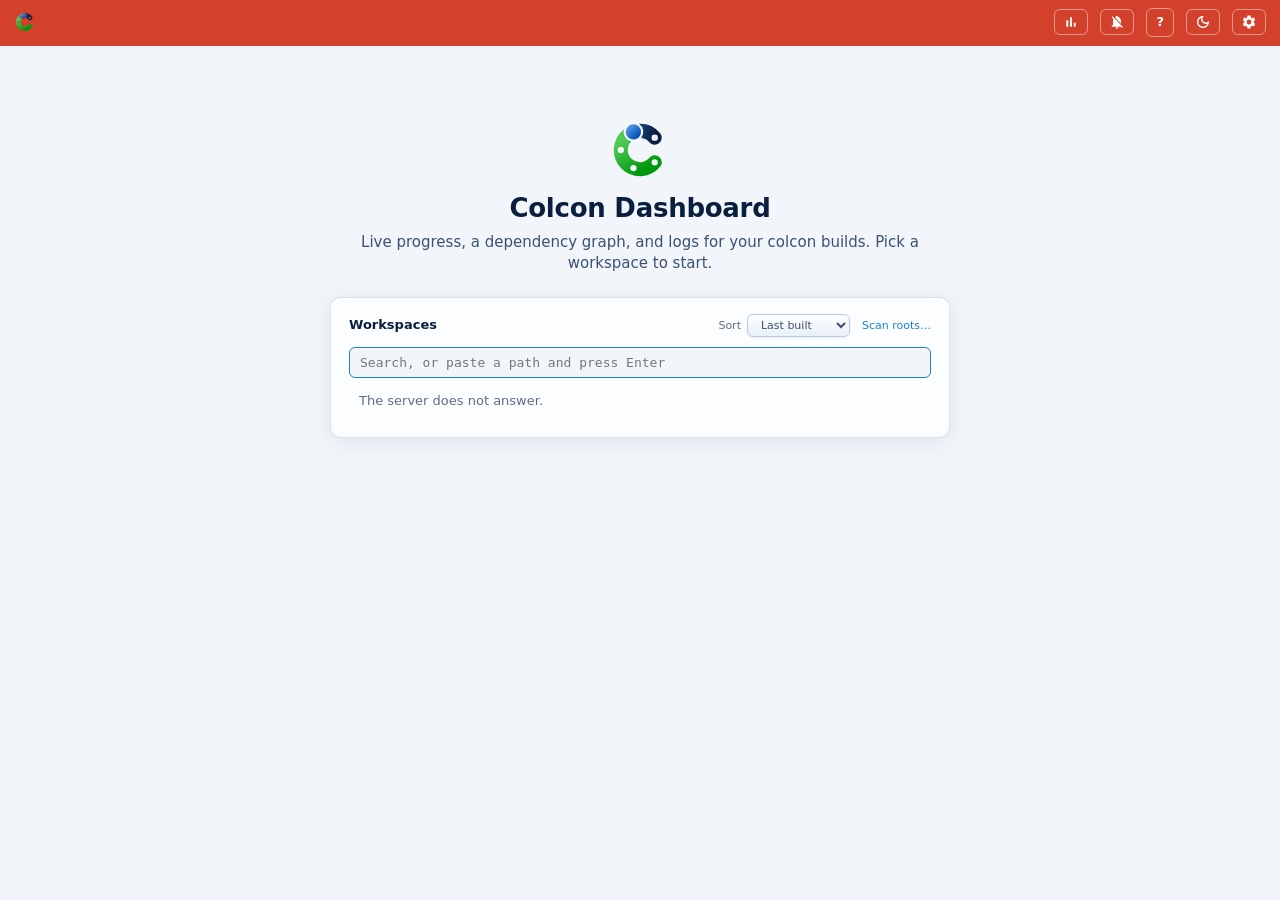
==== colcon_dashboard/static/index.html @ d41a0334 "style(ui): one style each for badges, tags, filters, labels, and icons The controls now follow a few" ====
<!doctype html>
<html lang="en">
<head>
<meta charset="utf-8">
<meta name="viewport" content="width=device-width, initial-scale=1">
<title>Colcon Dashboard</title>
<link rel="icon" href="logo.svg" type="image/svg+xml" media="(prefers-color-scheme: light)">
<link rel="icon" href="logo-dark.svg" type="image/svg+xml" media="(prefers-color-scheme: dark)">
<link rel="stylesheet" href="style.css">
<link rel="manifest" href="manifest.webmanifest">
<!-- the title bar color of an installed app; theme.js keeps it in step with the theme -->
<meta name="theme-color" content="#fbfdff">
<!-- the saved theme before the first paint, so a dark page does not flash light -->
<script>try { if (localStorage.getItem('cmc-theme') === 'dark') document.documentElement.dataset.theme = 'dark'; } catch (e) {}</script>
</head>
<body>

<header id="topbar">
  <div class="brand" title="Colcon Dashboard"><img class="logo light" src="logo.svg" alt="Colcon Dashboard"><img class="logo dark" src="logo-dark.svg" alt="Colcon Dashboard"></div>
  <div class="meta">
    <button type="button" id="ws" class="switcher" title="switch the workspace"><svg class="sw-ic" viewBox="0 0 24 24"><path d="M10 4H4c-1.1 0-1.99.9-1.99 2L2 18c0 1.1.9 2 2 2h16c1.1 0 2-.9 2-2V8c0-1.1-.9-2-2-2h-8l-2-2z"/></svg><span class="sw-txt"><span class="sw-cap">Workspace</span><span class="sw-val">…</span></span><svg class="sw-chev" viewBox="0 0 24 24"><path d="M12 5.83 15.17 9l1.41-1.41L12 3 7.41 7.59 8.83 9 12 5.83zm0 12.34L8.83 15l-1.41 1.41L12 21l4.59-4.59L15.17 15 12 18.17z"/></svg></button>
    <button type="button" id="buildid" class="switcher" title="switch the build"><svg class="sw-ic" viewBox="0 0 24 24"><path d="M13 3a9 9 0 0 0-9 9H1l3.89 3.89.07.14L9 12H6c0-3.87 3.13-7 7-7s7 3.13 7 7-3.13 7-7 7c-1.93 0-3.68-.79-4.94-2.06l-1.42 1.42A8.954 8.954 0 0 0 13 21a9 9 0 0 0 0-18zm-1 5v5l4.28 2.54.72-1.21-3.5-2.08V8H12z"/></svg><span class="sw-txt"><span class="sw-cap">Build</span><span class="sw-val">…</span></span><svg class="sw-chev" viewBox="0 0 24 24"><path d="M12 5.83 15.17 9l1.41-1.41L12 3 7.41 7.59 8.83 9 12 5.83zm0 12.34L8.83 15l-1.41 1.41L12 21l4.59-4.59L15.17 15 12 18.17z"/></svg></button>
    <span id="livebadge" class="badge"><span class="dot">●</span> …</span>
    <span id="workers" title="parallel workers"></span>
    <span id="bargs" class="mono" hidden></span>
  </div>
  <div class="spacer"></div>
  <div class="hbtns">
  <button id="sysBtn" title="system load"><svg viewBox="0 0 24 24"><path d="M5 9.2h3V19H5V9.2zM10.6 5h2.8v14h-2.8V5zm5.6 8H19v6h-2.8v-6z"/></svg></button>
  <div id="sysmeters" hidden>
    <div class="sysm" id="sm-cores" title="per-core CPU use">
      <div class="coregrid"></div>
    </div>
    <div class="sysm" id="sm-cpu">
      <div class="sml"><span class="k">CPU</span><span class="v">–</span></div>
      <div class="smbar"><div class="smfill"></div></div>
    </div>
    <div class="sysm" id="sm-ram">
      <div class="sml"><span class="k">RAM</span><span class="v">–</span></div>
      <div class="smbar"><div class="smfill"></div></div>
    </div>
    <div class="sysm" id="sm-swap">
      <div class="sml"><span class="k">Swap</span><span class="v">–</span></div>
      <div class="smbar"><div class="smfill"></div></div>
    </div>
  </div>
  <button id="bellBtn" title="build notifications"></button>
  <button id="helpBtn" title="keyboard shortcuts and mouse gestures (?)">?</button>
  <button id="themeBtn" title="theme: light / dark">◐</button>
  <button id="settingsBtn" title="settings"><svg viewBox="0 0 24 24"><path d="M19.14 12.94c.04-.3.06-.61.06-.94 0-.32-.02-.64-.07-.94l2.03-1.58a.49.49 0 0 0 .12-.61l-1.92-3.32a.49.49 0 0 0-.59-.22l-2.39.96c-.5-.38-1.03-.7-1.62-.94l-.36-2.54a.48.48 0 0 0-.48-.41h-3.84c-.24 0-.43.17-.47.41l-.36 2.54c-.59.24-1.13.57-1.62.94l-2.39-.96a.49.49 0 0 0-.59.22L2.74 8.87c-.12.21-.08.47.12.61l2.03 1.58c-.05.3-.09.63-.09.94s.02.64.07.94l-2.03 1.58a.49.49 0 0 0-.12.61l1.92 3.32c.12.22.37.29.59.22l2.39-.96c.5.38 1.03.7 1.62.94l.36 2.54c.05.24.24.41.48.41h3.84c.24 0 .44-.17.47-.41l.36-2.54c.59-.24 1.13-.56 1.62-.94l2.39.96c.22.08.47 0 .59-.22l1.92-3.32c.12-.22.07-.47-.12-.61l-2.01-1.58zM12 15.6c-1.98 0-3.6-1.62-3.6-3.6s1.62-3.6 3.6-3.6 3.6 1.62 3.6 3.6-1.62 3.6-3.6 3.6z"/></svg></button>
  </div>
</header>

<section id="stats">
  <div id="meter">
    <div class="seg done"></div>
    <div class="seg failed"></div>
    <div class="seg aborted"></div>
    <div class="seg building"></div>
  </div>
  <div id="tiles">
    <div class="tile hero">
      <div class="label"><span class="dot c-done"></span>Done</div>
      <div class="value"><span id="t-done">–</span><small id="t-total"> / –</small></div>
    </div>
    <div class="tile">
      <div class="label"><span class="dot c-building"></span>Building</div>
      <div class="value" id="t-building">–</div>
    </div>
    <div class="tile">
      <div class="label"><span class="dot c-ready"></span>Ready</div>
      <div class="value" id="t-ready">–</div>
    </div>
    <div class="tile">
      <div class="label"><span class="dot c-waiting"></span>Waiting</div>
      <div class="value" id="t-waiting">–</div>
    </div>
    <div class="tile">
      <div class="label"><span class="dot c-failed"></span>Failed</div>
      <div class="value" id="t-failed">–</div>
    </div>
    <div class="tile">
      <div class="label"><span class="dot c-aborted"></span>Aborted</div>
      <div class="value" id="t-aborted">–</div>
    </div>
    <div class="tile">
      <div class="label"><span class="dot c-skipped"></span>Skipped</div>
      <div class="value" id="t-skipped">–</div>
    </div>
    <div class="tile">
      <div class="label"><span class="dot c-none"></span>Elapsed</div>
      <div class="value" id="t-elapsed">–</div>
    </div>
    <div class="tile">
      <div class="label"><span class="dot c-none"></span>Rate</div>
      <div class="value" id="t-rate">–<small> pkg/min</small></div>
    </div>
    <div class="tile">
      <div class="label"><span class="dot c-none"></span>ETA</div>
      <div class="value" id="t-eta" title="estimated time left, from the previous build’s package durations">–</div>
    </div>
  </div>
  <div id="tsum" hidden></div>
</section>

<nav id="viewbar">
  <button class="vtab on" data-view="graph">Dependency graph</button>
  <button class="vtab" data-view="gantt">Timeline</button>
  <button class="vtab" data-view="split">Side by side</button>
  <span class="vsep"></span>
  <span id="stateChips" title="highlight packages by state, in every view">
    <button data-filter="failed"><span class="dot c-failed"></span>Failed</button>
    <button data-filter="building"><span class="dot c-building"></span>Building</button>
    <button data-filter="waiting"><span class="dot c-waiting"></span>Waiting</button>
    <button data-filter="done"><span class="dot c-done"></span>Done</button>
  </span>
  <span class="searchwrap">
    <input id="gsearch" type="text" placeholder="Find package" spellcheck="false"
           title="highlight matching packages; Enter jumps through them">
    <button id="gsclear" class="sclear" hidden title="clear the search" aria-label="clear the search"><span class="ic" data-icon="close"></span></button>
  </span>
  <span id="gscount"></span>
  <span class="prefixwrap">
    <button id="prefixBtn" class="linkbtn" title="hide a package name prefix in the labels"></button>
    <div id="prefixPop" hidden></div>
  </span>
</nav>

<main id="viz">
  <div id="vizEmpty" hidden role="status">
    <b>No build yet</b>
    <p class="why"></p>
    <p>Run <code>colcon build</code> in this workspace. The dashboard shows it as soon as colcon writes its first log.</p>
  </div>
  <section id="graphpane" class="vpane">
    <div class="panehead">
      <span class="ptitle">Dependency graph</span>
      <button id="fitBtn" title="frame the whole graph"><span class="ic" data-icon="fit"></span>Fit</button>
      <button id="followBuildBtn" title="keep the camera on the packages that build now; pan or zoom to release"><span class="ic" data-icon="follow"></span>Follow</button>
      <label id="layoutSel" title="graph layout">Layout <select id="layoutSelect">
        <option value="layered">Layered</option>
        <option value="force">Force</option>
        <option value="3d">3D</option>
      </select></label>
      <span id="scopeCtl" title="which packages the graph shows">Show
        <span class="seg">
          <button id="scopeBuild" class="on">This build</button>
          <button id="scopeAll">Whole workspace</button>
        </span>
      </span>
    </div>
    <div id="graphwrap"><canvas id="graph"></canvas><canvas id="graph3d"></canvas></div>
  </section>
  <div id="vsplit" hidden title="drag to resize"></div>
  <section id="ganttpane" class="vpane" hidden>
    <div class="panehead">
      <span class="ptitle">Timeline</span>
      <label id="gsortSel" title="timeline row order">Order <select id="gsortSelect">
        <option value="start">Start time</option>
        <option value="duration">Duration</option>
        <option value="end">End time</option>
        <option value="status">Status</option>
      </select></label>
      <button id="gfollowBtn" class="on" title="auto-scroll to the newest packages as they start"><span class="ic" data-icon="follow"></span>Follow</button>
    </div>
    <div id="ganttwrap"><svg id="gaxis"></svg><svg id="gantt"></svg></div>
  </section>
  <div id="tooltip" hidden></div>
  <div id="forceCtl" hidden title="how far the simulation spreads the nodes">
    <label for="spreadSlider">Spread</label>
    <input id="spreadSlider" type="range" min="0.4" max="2.5" step="0.05" value="1">
  </div>
</main>

<div id="dockbar" title="drag to resize"></div>
<section id="dock">
  <div id="logtabs" role="tablist" aria-label="log panes">
    <button id="closeAll" hidden title="close every tab except the build log"><span class="ic" data-icon="close"></span>Close all</button>
  </div>
  <div id="panes">
    <div class="placeholder">Click a package in the graph or timeline to open its build log - each package gets its own pane.</div>
  </div>
</section>

<div id="toasts" role="status" aria-live="polite"></div>

<div id="bpick" hidden>
  <div class="cbox wsbox">
    <div class="wshead">Builds</div>
    <div id="blist"></div>
    <div class="wsadd">
      <span class="grow"></span>
      <button id="bprune" class="danger">Keep the last 3 of each kind, delete the rest</button>
    </div>
  </div>
</div>

<div id="wspick" hidden>
  <div class="wshero">
    <img class="logo light" src="logo.svg" alt=""><img class="logo dark" src="logo-dark.svg" alt="">
    <h1>Colcon Dashboard</h1>
    <p>Live progress, a dependency graph, and logs for your colcon builds. Pick a workspace to start.</p>
  </div>
  <div class="cbox wsbox">
    <div class="wshead">Workspaces
      <span class="wshead-r">
        <label class="wssort">Sort <select id="wssort">
          <option value="built">Last built</option>
          <option value="builds">Build count</option>
          <option value="logs">Log size</option>
        </select></label>
        <button id="rootsbtn" class="linkbtn" title="the directories that the scan searches">Scan roots…</button>
      </span>
    </div>
    <input id="wsinput" type="text" placeholder="Search, or paste a path and press Enter" spellcheck="false" autocomplete="off">
    <div id="wslist"></div>
    <div id="wsroots" hidden>
      <div class="wssec"><span>Scan roots</span></div>
      <div id="wsrootbox"></div>
    </div>
  </div>
</div>

<div id="help" hidden>
  <div class="cbox wsbox helpbox">
    <div class="wshead">Keyboard &amp; mouse</div>
    <table><tbody></tbody></table>
  </div>
</div>

<div id="settings" hidden>
  <div class="wsbox setbox" role="region" aria-label="Settings">
    <div class="wshead">Settings <button class="sclose" title="close (Esc)" aria-label="close"><span class="ic" data-icon="close"></span></button></div>
    <section>
      <h3>This browser</h3>
      <div class="srow"><span class="sk">Theme</span>
        <span class="seg" id="setTheme"><button data-v="light">Light</button><button data-v="dark">Dark</button></span></div>
      <div class="srow"><span class="sk">Notifications</span>
        <span class="seg" id="setNotify"><button data-v="off">Off</button><button data-v="on">On</button><button data-v="sound">On + chime</button></span>
        <button id="setNotifyTest" title="send a notification now">Test</button></div>
      <div class="snote" id="setNotifyNote" hidden></div>
      <div class="srow"><span class="sk">Log panes</span>
        <label><input type="checkbox" id="setTs"> Timestamps</label>
        <label><input type="checkbox" id="setWrap"> Wrap long lines</label></div>
      <div class="srow"><span class="sk">Page layout</span>
        <button id="setReset" title="forget the view, the split, the dock height, and the graph layout">Reset to the defaults</button></div>
    </section>
    <section>
      <h3>Scan roots</h3>
      <div class="snote sintro">The workspace picker searches your home directory and these directories for colcon workspaces.</div>
      <div id="setRoots"></div>
    </section>
    <section>
      <h3>Server <span class="sver"></span></h3>
      <dl id="setServer"></dl>
      <div class="snote">To change these, edit the configuration file, then restart the server.</div>
      <div class="srow"><label><input type="checkbox" id="setLogin"> Start the server when you log in</label></div>
      <div class="srow"><label><input type="checkbox" id="setTray"> Show the tray icon</label></div>
      <div class="snote" id="setServerNote" hidden></div>
      <div class="srow"><button id="restartBtn" title="restart the dashboard server">Restart the server</button>
        <button id="stopBtn" class="danger" title="stop the dashboard server">Stop the server…</button></div>
    </section>
  </div>
</div>

<div id="confirm" hidden>
  <div class="cbox">
    <div class="ctext"></div>
    <div class="cbtns">
      <button class="ok danger">Stop the server</button>
      <button class="cancel">Cancel</button>
    </div>
  </div>
</div>

<script type="module" src="app.js"></script>
</body>
</html>
---- colcon_dashboard/static/style.css ----
/* Colcon Mission Control */

/* The palette comes from the logo, after Windows 7: the green of its
   progress bar, the blue of the Harmony wallpaper, the deep navy at the
   dark edge of that wallpaper, and the red of its close button. */
:root {
  color-scheme: light;
  --page: #f2f6fb;
  --surface: #fbfdff;
  --ink: #0a1f3d;
  --ink2: #3b5170;
  --muted: #5d6f88;  /* 4.7:1 on --page, WCAG AA for small text */
  --grid: #dbe5f0;
  --baseline: #b3c4d8;
  --border: rgba(10, 31, 61, 0.12);
  --accent: #1e7fd9;
  --good: #06b025;
  --warning: #f0a30a;
  --serious: #e8741f;
  --critical: #d3402b;
  --critical-deep: #a5200f;
  /* controls run from a lighter top to a deeper bottom, like the logo */
  --ctl-top: #ffffff;
  --ctl-bot: #e8eff8;
  --ctl-border: #bccbdd;
  --ctl-hl: rgba(255, 255, 255, 0.95);
  --ctl-shadow: rgba(10, 31, 61, 0.08);
  --shine: rgba(255, 255, 255, 0.4);
  --mono: ui-monospace, SFMono-Regular, Menlo, Consolas, "DejaVu Sans Mono", monospace;
  --sans: system-ui, -apple-system, "Segoe UI", sans-serif;
  --dock-h: 260px;
  /* the shared scale: every size, corner, and shadow comes from here */
  --fs-2xs: 10px;   /* tiny captions and axis ticks */
  --fs-xs: 11px;    /* section labels, tags, secondary text */
  --fs-s: 12px;     /* controls, lists, logs */
  --fs-m: 13px;     /* body text */
  --fs-l: 15px;     /* emphasis */
  --fs-xl: 20px;    /* the summary line */
  --fs-2xl: 26px;   /* the start page title */
  --r-xs: 2px;      /* thin bars */
  --r-s: 4px;       /* small chips, kbd, code */
  --r-m: 6px;       /* controls and rows */
  --r-l: 10px;      /* cards, dropdowns, dialogs */
  --r-pill: 999px;
  --shadow-ctl: inset 0 1px 0 var(--ctl-hl), 0 1px 2px var(--ctl-shadow);
  --shadow-pop: 0 12px 32px rgba(10, 31, 61, 0.18), 0 2px 6px rgba(10, 31, 61, 0.08);
  --shadow-panel: -10px 0 30px rgba(10, 31, 61, 0.14);
  --shadow-modal: 0 20px 50px rgba(10, 31, 61, 0.28);
  --shadow-card: 0 4px 24px rgba(10, 31, 61, 0.08);
}
:root[data-theme="dark"] {
  color-scheme: dark;
  --page: #06101e;
  --surface: #0c1a2d;
  --ink: #e8f1fb;
  --ink2: #b0c2d8;
  --muted: #7489a4;
  --grid: #1a2b42;
  --baseline: #2c4160;
  --border: rgba(214, 232, 252, 0.12);
  --accent: #3a95ea;
  --good: #2bd14a;
  --warning: #f5b335;
  --serious: #f08a3c;
  --critical: #ef5a45;
  --critical-deep: #b8301e;
  --ctl-top: #17283f;
  --ctl-bot: #0f1d31;
  --ctl-border: #2a3f5c;
  --ctl-hl: rgba(255, 255, 255, 0.07);
  --ctl-shadow: rgba(0, 0, 0, 0.3);
  --shine: rgba(255, 255, 255, 0.22);
  --shadow-pop: 0 12px 32px rgba(0, 0, 0, 0.5), 0 2px 6px rgba(0, 0, 0, 0.3);
  --shadow-panel: -10px 0 30px rgba(0, 0, 0, 0.45);
  --shadow-modal: 0 20px 50px rgba(0, 0, 0, 0.6);
  --shadow-card: 0 4px 24px rgba(0, 0, 0, 0.3);
}

* { box-sizing: border-box; }
/* icons (util.js icon): they take the text color and sit beside the label */
svg.ic { width: 14px; height: 14px; fill: currentColor; flex: none; vertical-align: -2px; }
button:has(> svg.ic) { display: inline-flex; align-items: center; justify-content: center; gap: 5px; }
button[hidden] { display: none !important; }  /* the rule above must not show a hidden button */
.tlabel svg.ic, .pname svg.ic { width: 12px; height: 12px; margin-right: 4px; vertical-align: -1px; }
html, body { height: 100%; }
body {
  margin: 0;
  font: var(--fs-m)/1.45 var(--sans);
  color: var(--ink);
  background: var(--page);
  display: flex;
  flex-direction: column;
  overflow: hidden;
}
button, select {
  font: inherit;
  color: var(--ink2);
  background: linear-gradient(var(--ctl-top), var(--ctl-bot));
  border: 1px solid var(--ctl-border);
  border-radius: var(--r-m);
  padding: 3px 9px;
  cursor: pointer;
  box-shadow: var(--shadow-ctl);
  transition: border-color 0.15s, box-shadow 0.15s, color 0.15s;
}
button:hover, select:hover {
  color: var(--ink);
  border-color: color-mix(in srgb, var(--accent) 55%, var(--ctl-border));
}
/* the visual states use :where() (no specificity), so that a button with
   its own class (a link-style button, a tab) keeps its own look */
:where(button:hover, select:hover) {
  box-shadow: inset 0 1px 0 var(--ctl-hl), 0 0 0 3px color-mix(in srgb, var(--accent) 14%, transparent);
}
:where(button:active) {
  background: linear-gradient(var(--ctl-bot), var(--ctl-top));
  box-shadow: inset 0 1px 2px var(--ctl-shadow);
}
button:focus-visible, select:focus-visible {
  outline: 2px solid color-mix(in srgb, var(--accent) 70%, transparent);
  outline-offset: 1px;
}
button:disabled, button:disabled:hover { color: var(--muted); border-color: var(--ctl-border); cursor: default; }
:where(button:disabled) { opacity: 0.55; }
:where(button:disabled:hover, button:disabled:active) {
  background: linear-gradient(var(--ctl-top), var(--ctl-bot));
  box-shadow: var(--shadow-ctl);
}
button.on {
  color: var(--accent);
  border-color: var(--accent);
  background: linear-gradient(color-mix(in srgb, var(--accent) 6%, var(--ctl-top)),
                              color-mix(in srgb, var(--accent) 16%, var(--ctl-bot)));
}
.mono { font-family: var(--mono); }

/* ---- header ---- */
#topbar {
  display: flex;
  align-items: center;
  gap: 14px;
  padding: 8px 14px;
  background: var(--surface);
  border-bottom: 1px solid var(--grid);
  flex: none;
  flex-wrap: wrap;   /* a squeezed window wraps rather than crushing the chips */
  row-gap: 6px;
}
#topbar .brand { font-size: var(--fs-l); white-space: nowrap; display: flex; align-items: center; gap: 7px; }
#topbar .brand .logo { width: 22px; height: 22px; }
/* each logo comes as a light and a dark image; the theme shows one */
img.logo { display: inline-block; vertical-align: middle; }
img.logo.dark { display: none; }
:root[data-theme="dark"] img.logo.light { display: none; }
:root[data-theme="dark"] img.logo.dark { display: inline-block; }
#topbar .meta {
  display: flex;
  align-items: center;
  gap: 12px;
  min-width: 0;
  color: var(--ink2);
  font-size: var(--fs-s);
  flex-wrap: wrap;
  row-gap: 4px;
}
#topbar .meta .mono { overflow: hidden; text-overflow: ellipsis; white-space: nowrap; }
#ws { max-width: 30vw; }
@media (max-width: 900px) {
  #topbar { gap: 10px; }
  #topbar .brand { display: none; }  /* the chips need the room more */
  #ws { max-width: 58vw; }
  /* dissolve the meta box: the chips and the badge pack one shared
     wrap flow instead of each block hoarding its own row */
  #topbar .meta { display: contents; }
  /* the buttons stay pinned to the top right corner; the reserve
     fits all five of them (sys, bell, help, theme, settings) */
  #topbar { position: relative; padding-right: 230px; }
  #topbar .hbtns { position: absolute; top: 6px; right: 12px; }
}
@media (max-width: 560px) {
  /* a phone: the reserve would leave the switchers no room; the
     buttons take a row of their own on top instead */
  #topbar { padding-right: 12px; }
  #topbar .hbtns { position: static; order: -1; flex-basis: 100%; justify-content: flex-end; }
}
.hbtns { display: flex; align-items: center; gap: 12px; }
/* the status badge: one shape for every state, in the state's color */
.badge {
  font-size: var(--fs-xs);
  font-weight: 650;
  letter-spacing: 0.4px;
  padding: 1px 8px;
  border-radius: var(--r-pill);
  border: 1px solid currentColor;
  background: color-mix(in srgb, currentColor 10%, transparent);
  color: var(--muted);
  white-space: nowrap;
}
.badge.live { color: var(--good); }
.badge.live .dot { animation: blink 1.6s ease-in-out infinite; }
.badge.complete { color: var(--good); }
.badge.failed { color: var(--critical); }
.badge.off { color: #fff; font-size: var(--fs-s); }

/* the server is gone: the whole top panel turns red */
body.offline #topbar {
  background: var(--critical);
  border-bottom-color: var(--critical);
}
body.offline #topbar .brand,
body.offline #topbar .meta,
body.offline #topbar .meta .mono {
  color: #fff;
}
body.offline #topbar button {
  color: #fff;
  background: transparent;
  box-shadow: none;
  border-color: rgba(255, 255, 255, 0.45);
}
body.offline #sysmeters { display: none; }
@keyframes blink { 50% { opacity: 0.25; } }
#topbar .spacer { flex: 1; }
#topbar button > svg {
  width: 16px;
  height: 16px;
  display: block;
  fill: currentColor;
}
#themeBtn, #settingsBtn, #sysBtn, #bellBtn { padding: 4px 8px; }
#helpBtn { padding: 4px 9px; font-weight: 650; }
#bellBtn.on { color: var(--accent); border-color: var(--accent); }
#bellBtn.blocked { color: var(--warning); border-color: var(--warning); }

/* system meters: colcon can eat all the RAM, keep pressure visible */
#sysmeters { display: flex; gap: 14px; align-items: center; }
#sysmeters[hidden] { display: none !important; }
#sysBtn { display: none; }
@media (max-width: 1450px) {
  /* without generous room the meters fold behind a toggle: the inline
     strip is wide enough to wrap the whole header when squeezed */
  #sysBtn { display: inline-block; }
  body.showsys #sysBtn { color: var(--accent); border-color: var(--accent); }
  #sysmeters {
    display: none;
    position: absolute;
    top: 42px;
    right: 12px;
    z-index: 35;
    background: var(--surface);
    border: 1px solid var(--border);
    border-radius: var(--r-l);
    padding: 10px 14px;
    box-shadow: var(--shadow-pop);
  }
  body.showsys #sysmeters { display: flex; }
}
.sysm { width: 96px; }
#sm-cores { width: auto; }
#sm-cores .coregrid {
  display: grid;
  grid-auto-flow: column;
  grid-template-rows: repeat(2, 8px);
  gap: 2px;
}
.coregrid .core {
  width: 8px;
  height: 8px;
  border-radius: var(--r-xs);
  background: var(--grid);
}
.sysm .sml {
  display: flex;
  justify-content: space-between;
  font-size: var(--fs-2xs);
  line-height: 1.5;
  color: var(--ink2);
}
.sysm .sml .v { font-variant-numeric: tabular-nums; }
.sysm .smbar {
  height: 4px;
  border-radius: var(--r-xs);
  background: var(--grid);
  overflow: hidden;
}
.sysm .smfill {
  height: 100%;
  width: 0;
  border-radius: var(--r-xs);
  background: var(--accent);
  transition: width 0.5s ease;
}
.sysm .smfill.warn { background: var(--warning); }
.sysm .smfill.crit { background: var(--critical); }
.sysm.crit .sml { color: var(--critical); font-weight: 650; }

/* ---- stats strip ---- */
#stats {
  flex: none;
  padding: 10px 14px 8px;
  background: var(--surface);
  border-bottom: 1px solid var(--grid);
}
/* the Windows 7 progress bar: a sunken track, glossy fills */
#meter {
  display: flex;
  gap: 2px; /* surface gap between segments */
  height: 10px;
  border-radius: var(--r-s);
  overflow: hidden;
  background: var(--grid);
  box-shadow: inset 0 1px 2px var(--ctl-shadow);
  margin-bottom: 10px;
}
#meter .seg { height: 100%; flex: 0 0 0%; transition: flex-basis 0.6s ease; }
#meter .seg.done { background: linear-gradient(var(--shine), transparent 70%), var(--good); }
#meter .seg.failed { background: linear-gradient(var(--shine), transparent 70%), var(--critical); }
#meter .seg.aborted { background: linear-gradient(var(--shine), transparent 70%), var(--serious); }
#meter .seg.building {
  background:
    linear-gradient(var(--shine), transparent 70%),
    repeating-linear-gradient(
      45deg, var(--accent) 0 6px, color-mix(in srgb, var(--accent) 55%, var(--surface)) 6px 12px);
  background-size: 100% 100%, 200% 100%;
  animation: slide 1.2s linear infinite;
}
@keyframes slide { to { background-position: 0 0, -17px 0; } }
#tiles { display: flex; gap: 26px; flex-wrap: wrap; align-items: flex-end; }
.tile { min-width: 64px; }
.tile .label {
  font-size: var(--fs-xs);
  color: var(--ink2);
  display: flex;
  align-items: center;
  gap: 5px;
  white-space: nowrap;
}
.tile .label .dot { width: 8px; height: 8px; border-radius: 50%; flex: none; }
.tile .value { font-size: var(--fs-xl); font-weight: 600; line-height: 1.2; }
.tile .value small { font-size: var(--fs-s); font-weight: 400; color: var(--muted); }
.tile.hero .value { font-size: var(--fs-2xl); }
#tiles[hidden], #tsum[hidden] { display: none; }
#tsum { display: flex; flex-wrap: wrap; align-items: baseline; gap: 6px 18px; font-size: var(--fs-m); color: var(--ink2); }
#tsum .lead { font-size: var(--fs-xl); font-weight: 600; color: var(--ink); }
#tsum .part { display: inline-flex; align-items: center; gap: 5px; white-space: nowrap; }
#tsum .part .dot { width: 8px; height: 8px; border-radius: 50%; flex: none; }
#tsum b { color: var(--ink); font-weight: 600; }
#tsum button.part { font: inherit; color: inherit; background: none; border: 0; border-radius: var(--r-s); padding: 0; box-shadow: none; cursor: pointer; }
#tsum button.part:hover { text-decoration: underline; }
#tsum button.part:focus-visible { outline-offset: 2px; }
.dot.c-done { background: var(--good); }
.dot.c-building { background: var(--accent); }
.dot.c-ready { background: color-mix(in srgb, var(--accent) 45%, var(--surface)); border: 1px solid var(--accent); }
.dot.c-waiting { background: var(--grid); border: 1px solid var(--baseline); }
.dot.c-failed { background: var(--critical); }
.dot.c-aborted { background: var(--serious); }
.dot.c-skipped { background: var(--baseline); }
.dot.c-none { background: transparent; }
.dot.c-warn { background: var(--warning); }
/* the build's options, shortened; the tooltip has all of them */
#bargs { color: var(--muted); max-width: clamp(80px, 14vw, 260px); min-width: 0; overflow: hidden; text-overflow: ellipsis; white-space: nowrap; font-size: var(--fs-xs); }
#bargs[hidden] { display: none; }
.fitem .ftests { margin: 2px 0 4px; padding-left: 18px; font-size: var(--fs-s); color: var(--ink2); }
.fitem .ftests li { margin: 1px 0; overflow-wrap: anywhere; }
.fitem .fhead .chip.newfail { color: var(--critical); font-weight: 650; }
.fitem .fcmd { font-size: var(--fs-xs); color: var(--ink2); margin: 2px 0 4px; overflow-wrap: anywhere; }
.wsrow .wpath .bargs { display: block; color: var(--muted); font-size: var(--fs-xs); white-space: nowrap; overflow: hidden; text-overflow: ellipsis; max-width: 360px; }

/* ---- view tabs & controls ---- */
#viewbar {
  flex: none;
  display: flex;
  align-items: center;
  gap: 8px;
  padding: 6px 14px;
  border-bottom: 1px solid var(--grid);
  background: var(--page);
  flex-wrap: wrap;
}
#viewbar .vtab {
  border: none;
  background: none;
  box-shadow: none;
  padding: 3px 2px;
  margin-right: 8px;
  color: var(--muted);
  border-bottom: 2px solid transparent;
  border-radius: 0;
}
#viewbar .vtab.on { color: var(--ink); border-bottom-color: var(--accent); }
.prefixwrap { position: relative; margin-left: auto; font-size: var(--fs-xs); }
#prefixBtn { color: var(--muted); font-size: var(--fs-xs); }
#prefixBtn::after { content: " ▾"; }
#prefixBtn:empty { display: none; }
#prefixPop {
  position: absolute; right: 0; top: calc(100% + 6px); z-index: 40;
  width: 300px; padding: 10px 12px; display: flex; flex-direction: column; gap: 6px;
  background: var(--surface); border: 1px solid var(--border); border-radius: var(--r-l);
  box-shadow: var(--shadow-pop); color: var(--ink2); font-size: var(--fs-s);
}
#prefixPop[hidden] { display: none; }
#prefixPop .pphead { font-weight: 600; color: var(--ink); }
#prefixPop label { display: flex; align-items: baseline; gap: 6px; cursor: pointer; }
#prefixPop .ppmuted { color: var(--muted); }
#prefixPop #prefixInput { font: var(--fs-s) var(--mono); padding: 4px 7px; margin-left: 20px; }
#prefixPop .ppsug { display: flex; flex-wrap: wrap; gap: 4px; margin-left: 20px; }
#prefixPop .ppsug button { font: var(--fs-xs) var(--mono); padding: 1px 7px; border-radius: var(--r-pill); }
#prefixPop .ppsug small { color: var(--muted); }
#prefixPop .ppnote { color: var(--muted); font-size: var(--fs-xs); }
#viewbar .vsep { width: 1px; align-self: stretch; margin: 4px 3px; background: var(--border); }
#followBuildBtn.on {
  color: var(--accent);
  border-color: var(--accent);
  background: color-mix(in srgb, var(--accent) 10%, transparent);
}
#scopeCtl { display: inline-flex; align-items: center; gap: 7px; font-size: var(--fs-xs); color: var(--muted); }
:is(#scopeCtl, #settings) .seg { display: inline-flex; }
:is(#scopeCtl, #settings) .seg button { border-radius: 0; margin-left: -1px; }
:is(#scopeCtl, #settings) .seg button:first-child { border-radius: var(--r-m) 0 0 var(--r-m); margin-left: 0; }
:is(#scopeCtl, #settings) .seg button:last-child { border-radius: 0 var(--r-m) var(--r-m) 0; }
:is(#scopeCtl, #settings) .seg button.on {
  color: var(--accent);
  border-color: var(--accent);
  background: color-mix(in srgb, var(--accent) 10%, transparent);
  position: relative;
  z-index: 1;
}

/* ---- viz area ---- */
#viz { flex: 1; position: relative; overflow: hidden; background: var(--page); user-select: none; -webkit-user-select: none; }
/* a workspace without build logs: say so in the middle, not only in a chip */
#vizEmpty {
  position: absolute; inset: 0; z-index: 5;
  display: flex; flex-direction: column; align-items: center; justify-content: center;
  gap: 4px; padding: 24px; text-align: center; color: var(--ink2);
  background: var(--page); user-select: text; -webkit-user-select: text;
}
#vizEmpty[hidden] { display: none; }
#vizEmpty b { font-size: var(--fs-l); color: var(--ink); }
#vizEmpty p { margin: 2px 0; max-width: 520px; }
#vizEmpty .why { color: var(--muted); font-family: var(--mono); font-size: var(--fs-s); }
#vizEmpty code { font-family: var(--mono); background: var(--grid); padding: 0 4px; border-radius: var(--r-s); }
/* each view pane: a small header with its own controls over the view */
.vpane { position: absolute; inset: 0; display: flex; flex-direction: column; }
.vpane[hidden] { display: none; }
.panehead {
  flex: none;
  display: flex;
  align-items: center;
  gap: 6px;
  padding: 4px 10px;
  min-height: 24px;
  font-size: var(--fs-xs);
  color: var(--muted);
  border-bottom: 1px solid var(--grid);
  background: var(--page);
  flex-wrap: wrap;
}
.panehead > * { white-space: nowrap; }
.panehead button, .panehead select { font-size: var(--fs-xs); padding: 1px 7px; }
.panehead .ptitle { display: none; color: var(--ink2); font-weight: 600; margin-right: 6px; }
#viz.split .panehead .ptitle { display: inline; }
#graphwrap, #ganttwrap { position: relative; flex: 1; min-height: 0; }
/* the 2D graph is a canvas (draw.js): its looks live there, not here */
#graph { position: absolute; inset: 0; width: 100%; height: 100%; display: block; cursor: grab; touch-action: none; }
#graph.panning { cursor: grabbing; }
#graphwrap { overflow: hidden; }
#graph3d { position: absolute; inset: 0; width: 100%; height: 100%; display: none; cursor: grab; touch-action: none; }
#graphwrap.mode3d #graph { display: none; }
#graphwrap.mode3d #graph3d { display: block; }
#graph3d.panning { cursor: grabbing; }
#ganttwrap { overflow: auto; cursor: grab; }
#ganttwrap.panning { cursor: grabbing; }
#ganttwrap.panning svg * { pointer-events: none; }  /* no hover flicker mid-drag */
#ganttwrap svg { display: block; }
#gaxis { position: sticky; top: 0; z-index: 1; background: var(--page); }
#gantt .gbar { cursor: pointer; }

/* side-by-side: timeline left, graph right, over a drag bar */
#viz.split { display: flex; }
#viz.split .vpane { position: relative; inset: auto; min-width: 0; }
#viz.split #ganttpane { order: 0; flex: 0 0 var(--split-w, 42%); }
#viz.split #vsplit { order: 1; }
#viz.split #graphpane { order: 2; flex: 1; }
#vsplit { flex: none; width: 6px; cursor: col-resize; background: var(--border); }
#vsplit:hover { background: var(--accent); }
#vsplit[hidden] { display: none; }
/* a narrow window stacks the two panes: side by side, the timeline gets too
   thin to read. The divider drags sideways only, so it hides. */
@media (max-width: 760px) {
  #viz.split { flex-direction: column; }
  /* equal halves: a percentage basis would not resolve in this column */
  #viz.split #ganttpane, #viz.split #graphpane { flex: 1 1 0; min-height: 0; }
  #viz.split #vsplit { display: none; }
}
#gantt .gname { cursor: pointer; }
#gantt .gname:hover { fill: var(--accent); }

/* gantt */
.gname { font: var(--fs-xs) var(--mono); fill: var(--ink2); }
.gname.failed { fill: var(--critical); }
.gtick line { stroke: var(--grid); }
.gtick text { font: var(--fs-2xs) var(--sans); fill: var(--muted); }
.gbar { rx: 3; cursor: pointer; }
.gbar.done { fill: var(--good); }
.gbar.building { fill: var(--accent); animation: pulse-f 1.5s ease-in-out infinite; }
.gbar.failed { fill: url(#gHatch); }
.gh-bg { fill: var(--critical); }
.gh-line { stroke: rgba(255, 255, 255, 0.55); stroke-width: 2.5; }
.gbar.aborted {
  fill: color-mix(in srgb, var(--serious) 35%, var(--surface));
  stroke: var(--serious); stroke-width: 1.2; stroke-dasharray: 3 2;
}
.gnow { stroke: var(--accent); stroke-width: 1; stroke-dasharray: 2 3; }
@keyframes pulse-f { 50% { fill-opacity: 0.55; } }

/* force spread slider */
#forceCtl {
  position: absolute;
  bottom: 14px;
  right: 14px;
  z-index: 20;
  display: flex;
  align-items: center;
  gap: 8px;
  padding: 6px 12px;
  background: var(--surface);
  border: 1px solid var(--border);
  border-radius: var(--r-l);
  font-size: var(--fs-xs);
  color: var(--ink2);
}
#forceCtl input { width: 140px; accent-color: var(--accent); }
#forceCtl[hidden] { display: none; }

/* tooltip */
#tooltip {
  position: absolute;
  top: 12px;
  right: 12px;
  z-index: 30;
  max-width: 380px;
  overflow-wrap: anywhere;
  background: var(--surface);
  color: var(--ink);
  border: 1px solid var(--border);
  border-radius: var(--r-l);
  box-shadow: var(--shadow-pop);
  padding: 8px 10px;
  font-size: var(--fs-s);
  pointer-events: none;
}
#tooltip .tname { font-family: var(--mono); font-weight: 650; margin-bottom: 3px; }
#tooltip .trow { color: var(--ink2); }
#tooltip .trow b { color: var(--ink); font-weight: 600; }
#tooltip .treg { color: var(--critical); font-weight: 650; }

/* ---- log dock ---- */
#dockbar {
  flex: none;
  height: 5px;
  cursor: row-resize;
  background: var(--grid);
}
#dock {
  flex: none;
  height: var(--dock-h);
  display: flex;
  flex-direction: column;
  background: var(--surface);
  min-height: 90px;
}
#logtabs {
  flex: none;
  display: flex;
  gap: 4px;
  padding: 6px 10px 0;
  overflow-x: auto;
  border-bottom: 1px solid var(--grid);
  scrollbar-width: thin;
}
#closeAll {
  order: 1;  /* stays after the tabs, which append before it */
  align-self: center;
  margin-left: 6px;
  border: none;
  background: none;
  box-shadow: none;
  font-size: var(--fs-xs);
  color: var(--muted);
  cursor: pointer;
  white-space: nowrap;
}
#closeAll:hover { color: var(--critical); }
#closeAll[hidden] { display: none; }
.ltab:focus-visible { outline: 2px solid color-mix(in srgb, var(--accent) 70%, transparent); outline-offset: -2px; }
.ltab {
  display: inline-flex;
  align-items: center;
  gap: 6px;
  padding: 4px 8px;
  font: var(--fs-xs) var(--mono);
  color: var(--ink2);
  background: var(--page);
  border: 1px solid var(--grid);
  border-bottom: none;
  border-radius: var(--r-m) var(--r-m) 0 0;
  cursor: pointer;
  white-space: nowrap;
  user-select: none;  /* double-click zooms; it must not select the label */
}
.ltab.on { background: var(--surface); color: var(--ink); border-color: var(--baseline); }
.ltab .dot { width: 7px; height: 7px; border-radius: 50%; }
.ltab .x { display: inline-flex; color: var(--muted); padding: 0 1px; border: 0; background: none; box-shadow: none; font-size: var(--fs-s); }
.ltab .x svg.ic { width: 12px; height: 12px; }
.ltab .x:hover { color: var(--critical); }
#panes { flex: 1; min-height: 0; position: relative; }
#panes .placeholder {
  position: absolute;
  inset: 0;
  display: flex;
  align-items: center;
  justify-content: center;
  color: var(--muted);
}
.pane { position: absolute; inset: 0; display: none; flex-direction: column; }
.pane.on { display: flex; }
.pane .phead {
  flex: none;
  display: flex;
  align-items: center;
  gap: 10px;
  padding: 4px 10px;
  font-size: var(--fs-xs);
  color: var(--ink2);
  border-bottom: 1px solid var(--grid);
  flex-wrap: wrap;
  row-gap: 4px;
}
.pane .phead .pname { font-family: var(--mono); font-weight: 650; color: var(--ink); white-space: nowrap; }
.pane .phead .pname.heading { font-family: var(--sans); }  /* a title, not a package name */
/* tags: a value (a state, a reason, "new", "latest") in a light tint of
   its color. Tags never act as buttons: filters and toggles are buttons. */
.pane .phead .chip,
.fitem .fhead .chip,
.wsrow .tag,
.wsrow .btag {
  padding: 0 7px;
  border-radius: var(--r-pill);
  border: 0;
  background: color-mix(in srgb, currentColor 12%, transparent);
  color: var(--muted);
  font-size: var(--fs-xs);
  white-space: nowrap;
}
.pane .lognote {
  padding: 6px 12px;
  font-size: var(--fs-s);
  color: var(--muted);
  border-bottom: 1px solid var(--grid);
}
.pane .phead .chip.done { color: var(--good); }
.pane .phead .chip.building { color: var(--accent); }
.pane .phead .chip.failed,
.fitem .fhead .chip.failed { color: var(--critical); }
.pane .phead .chip.aborted { color: var(--serious); }
/* a count: a colored dot and a number, like the summary line */
.pane .phead .count { display: inline-flex; align-items: center; gap: 5px; font-size: var(--fs-s); color: var(--ink2); }
.pane .phead .count .dot { width: 8px; height: 8px; border-radius: 50%; }
.pane .phead .grow { flex: 1; }
.pane .phead select, .pane .phead button { padding: 1px 7px; font-size: var(--fs-xs); }
.pane pre {
  flex: 1;
  margin: 0;
  padding: 8px 12px;
  overflow: auto;
  font: var(--fs-s)/1.5 var(--mono);
  color: var(--ink2);
  background: var(--surface);
  white-space: pre;
}
.pane pre.wrap { white-space: pre-wrap; overflow-wrap: anywhere; }
.pane pre .l-err { color: var(--critical); font-weight: 600; }
.pane pre .l-warn { color: color-mix(in srgb, var(--warning) 70%, var(--ink)); }
.pane pre .ts { color: var(--muted); }
.pane pre:not(.showts) .ts { display: none; }
.pane .phead .search {
  font: var(--fs-xs) var(--mono);
  color: var(--ink);
  background: var(--page);
  border: 1px solid var(--border);
  border-radius: var(--r-m);
  padding: 2px 8px;
  width: 150px;
  max-width: 34vw;   /* shrink before the head has to wrap */
}
.pane .phead .search:focus { outline: none; border-color: var(--accent); }
.pane .phead .scount { font-size: var(--fs-xs); color: var(--muted); min-width: 34px; text-align: center; }
.pane .phead .scount:empty { display: none; }  /* no search: no gap before the arrows */
.pane pre .hit { background: color-mix(in srgb, var(--warning) 20%, transparent); }
.pane pre .hit-cur {
  background: color-mix(in srgb, var(--warning) 45%, transparent);
  outline: 1px solid var(--warning);
}

/* failure summary pane */
.fsummary { flex: 1; min-height: 0; overflow: auto; padding: 8px 12px; background: var(--surface); }
.fitem { border: 1px solid var(--grid); border-radius: var(--r-l); margin-bottom: 10px; }
.fitem .fhead {
  display: flex;
  align-items: center;
  gap: 10px;
  padding: 5px 10px;
  font-size: var(--fs-xs);
  color: var(--ink2);
  border-bottom: 1px solid var(--grid);
  flex-wrap: wrap;
}
.fitem .fjump {
  border: none;
  background: none;
  box-shadow: none;
  padding: 0;
  font-weight: 650;
  color: var(--critical);
  cursor: pointer;
}
.fitem .fjump:hover { text-decoration: underline; color: var(--critical); }
.fitem .fmeta { color: var(--muted); }
.fitem .grow { flex: 1; }
.fitem .fopen { padding: 1px 7px; font-size: var(--fs-xs); }
.fitem .askai { padding: 1px 7px; font-size: var(--fs-xs); color: var(--accent); border-color: var(--accent); font-weight: 650; }
.fitem .askai:hover {
  color: #fff;
  border-color: color-mix(in srgb, var(--accent) 70%, #000);
  background: linear-gradient(var(--shine), transparent 55%), var(--accent);
}
.fitem .ftail {
  margin: 0;
  padding: 6px 10px;
  max-height: 220px;
  overflow: auto;
  font: var(--fs-xs)/1.5 var(--mono);
  color: var(--ink2);
  white-space: pre-wrap;
  overflow-wrap: anywhere;
}

/* editor links on file:line log lines */
.pane .elink, .fitem .elink {
  color: inherit;
  text-decoration: underline dotted var(--accent);
  text-underline-offset: 2px;
}
.pane .elink:hover, .fitem .elink:hover {
  color: var(--accent);
  text-decoration-style: solid;
}
.pane .phead .cpath { white-space: nowrap; }

/* build picker: run durations and their deltas */
.wsrow .wdelta { font-size: var(--fs-xs); white-space: nowrap; font-variant-numeric: tabular-nums; }
.wsrow .wdelta.dplus { color: var(--critical); }
.wsrow .wdelta.dminus { color: var(--good); }

/* update notice in the workspace picker */
#updnote {
  display: flex;
  align-items: center;
  gap: 6px;
  margin-bottom: 10px;
  padding: 7px 10px;
  border: 1px solid var(--accent);
  border-left-width: 4px;
  border-radius: var(--r-m);
  font-size: var(--fs-s);
}
#updnote a { color: var(--accent); }
#updnote .dismiss {
  margin-left: auto;
  border: none;
  background: none;
  box-shadow: none;
  color: var(--muted);
  cursor: pointer;
}
#updnote .dismiss:hover { color: var(--critical); }

/* anchored panels (util.js initPanel): the pickers and the help drop down
   under their buttons, the settings slide in at the right. No backdrop:
   the wrapper covers the window but lets every click through, and only
   the box takes clicks. */
#wspick, #bpick, #help, #settings { position: fixed; inset: 0; z-index: 47; pointer-events: none; }
#settings { z-index: 46; }  /* a dropdown opens over the side panel */
#wspick[hidden], #bpick[hidden], #help[hidden], #settings[hidden] { display: none; }
#wspick .wsbox, #bpick .wsbox, #help .wsbox, #settings .wsbox {
  position: absolute;
  pointer-events: auto;
  overflow: auto;
  box-sizing: border-box;
}
#wspick .wsbox { width: min(560px, calc(100vw - 16px)); }
#bpick .wsbox { width: min(640px, calc(100vw - 16px)); }
#wspick .wsbox, #bpick .wsbox, #help .wsbox { animation: drop-in 120ms ease-out; }
@keyframes drop-in { from { opacity: 0; transform: translateY(-4px) scale(0.98); } }
/* the settings: a side panel below the top bar that stays open while you work */
#settings .wsbox.setbox {
  top: 0;
  right: 0;
  bottom: 0;
  width: min(440px, 100vw);
  border-radius: 0;
  border-width: 0 0 0 1px;
  box-shadow: var(--shadow-panel);
  animation: slide-in 160ms ease-out;
}
@keyframes slide-in { from { opacity: 0; transform: translateX(24px); } }
@media (prefers-reduced-motion: reduce) {
  #wspick .wsbox, #bpick .wsbox, #help .wsbox, #settings .wsbox { animation: none; }
}
/* the button of an open panel looks pressed */
#topbar .switcher[aria-expanded="true"], #topbar .hbtns button[aria-expanded="true"] {
  border-color: var(--accent);
  color: var(--accent);
}
#topbar .switcher[aria-expanded="true"] .sw-chev { fill: var(--accent); }
.setbox .sclose { padding: 1px 7px; font-weight: 400; }
.setbox section + section { margin-top: 14px; padding-top: 12px; border-top: 1px solid var(--grid); }
.setbox h3 { margin: 0 0 8px; font-size: var(--fs-xs); font-weight: 650; text-transform: uppercase; letter-spacing: 0.06em; color: var(--muted); }
.setbox h3 .sver { text-transform: none; letter-spacing: 0; font-weight: 400; margin-left: 4px; }
.setbox .srow { display: flex; flex-wrap: wrap; align-items: center; gap: 8px 12px; font-size: var(--fs-m); padding: 4px 0; }
.setbox .sk { width: 110px; flex: none; color: var(--ink2); }
.setbox label { display: inline-flex; align-items: center; gap: 5px; cursor: pointer; }
.setbox .snote { font-size: var(--fs-s); color: var(--muted); margin: 2px 0 6px 122px; }
.setbox section:last-child .snote { margin-left: 0; margin-top: 8px; }
.setbox .snote.sintro { margin: 0 0 8px; }
.setbox .roots .rootnote { margin-top: 6px; }
.setbox .rootlist .wsrow { padding-top: 4px; padding-bottom: 4px; }
.setbox dl { display: grid; grid-template-columns: 130px 1fr; gap: 5px 12px; margin: 0; font-size: var(--fs-s); }
.setbox dt { color: var(--ink2); }
.setbox dd { margin: 0; min-width: 0; overflow-wrap: anywhere; }
.setbox code { font: var(--fs-s) var(--mono); }
.setbox .muted { color: var(--muted); }
.setbox button.copy { padding: 0 5px; font-size: var(--fs-xs); }
.setbox #stopBtn { margin-top: 4px; }
@media (max-width: 520px) {
  .setbox .sk { width: 100%; }
  .setbox .snote { margin-left: 0; }
  .setbox dl { grid-template-columns: 1fr; }
}
#help .wsbox.helpbox { width: min(440px, calc(100vw - 16px)); }  /* outspecify .wsbox */
.helpbox table { width: 100%; border-collapse: collapse; font-size: var(--fs-s); }
.helpbox td { padding: 5px 8px; border-top: 1px solid var(--grid); color: var(--ink2); }
.helpbox td:first-child { white-space: nowrap; color: var(--ink); }
.helpbox .hsep { color: var(--muted); }
.helpbox kbd {
  font: var(--fs-xs) var(--mono);
  background: var(--page);
  border: 1px solid var(--baseline);
  border-bottom-width: 2px;
  border-radius: var(--r-s);
  padding: 1px 5px;
}

/* graph search: matches keep their color, the rest fades */
#gsearch {
  font: var(--fs-xs) var(--mono);
  color: var(--ink);
  background: var(--page);
  border: 1px solid var(--border);
  border-radius: var(--r-m);
  padding: 2px 8px;
  width: 130px;
}
#gsearch:focus { outline: none; border-color: var(--accent); }
#gscount { font-size: var(--fs-xs); color: var(--muted); min-width: 40px; }
/* state chips: filter by state like search filters by name */
#stateChips { display: inline-flex; gap: 4px; }
/* filters are toggle buttons with a state dot; on, they look pressed */
#stateChips button { display: inline-flex; align-items: center; gap: 5px; font-size: var(--fs-xs); padding: 2px 8px; }
#stateChips .dot { width: 7px; height: 7px; border-radius: 50%; flex: none; }

.searchwrap { position: relative; display: inline-flex; align-items: center; }
.searchwrap input { padding-right: 22px; }
.searchwrap .sclear {
  position: absolute;
  right: 3px;
  border: none;
  background: none;
  box-shadow: none;
  padding: 0 4px;
  font-size: var(--fs-2xs);
  color: var(--muted);
  cursor: pointer;
}
.searchwrap .sclear:hover { color: var(--critical); }
#gantt.searching .gbar:not(.smatch) { opacity: 0.18; }
#gantt .gbar.smatch { stroke: var(--accent); stroke-width: 2; }

/* a double-clicked tab flashes its package in the timeline (the graph
   flashes it in draw.js) */
.gbar.flash { animation: pkgflash 0.5s ease-in-out 4; }
@keyframes pkgflash {
  50% { stroke: var(--accent); stroke-width: 3.5; }
}

/* AI failure analysis */
.pane .phead .askai {
  color: var(--accent);
  border-color: var(--accent);
  font-weight: 650;
}
.pane .phead .askai:hover {
  color: #fff;
  border-color: color-mix(in srgb, var(--accent) 70%, #000);
  background: linear-gradient(var(--shine), transparent 55%), var(--accent);
}
.pane .askrow {
  flex: none;
  display: flex;
  gap: 8px;
  padding: 6px 10px;
  border-top: 1px solid var(--grid);
  background: var(--surface);
}
.pane .askrow input {
  flex: 1;
  font: var(--fs-s) var(--mono);
  color: var(--ink);
  background: var(--page);
  border: 1px solid var(--border);
  border-radius: var(--r-m);
  padding: 3px 10px;
}
.pane .askrow input:focus { outline: none; border-color: var(--accent); }
.pane .askrow button { padding: 2px 12px; font-size: var(--fs-s); }

/* terminal palette for ANSI-colored log output (theme-tuned) */
:root {
  --t0: #57534a; --t1: #b3261e; --t2: #1a7f37; --t3: #9a6700;
  --t4: #2a78d6; --t5: #8250df; --t6: #0e7f86; --t7: #6e6a60;
  --t8: #85817a; --t9: #d03b3b; --t10: #0ca30c; --t11: #bf8700;
  --t12: #3987e5; --t13: #a475f9; --t14: #1b9aaa; --t15: #0b0b0b;
}
:root[data-theme="dark"] {
  --t0: #7a7a72; --t1: #f2726f; --t2: #57ce53; --t3: #e2b93d;
  --t4: #6da7ec; --t5: #c792ea; --t6: #56c8d8; --t7: #c3c2b7;
  --t8: #8f8d85; --t9: #ff8a80; --t10: #7ae077; --t11: #ffd25e;
  --t12: #86b6ef; --t13: #d7b3ff; --t14: #7fe3f0; --t15: #ffffff;
}
.af0 { color: var(--t0); } .af1 { color: var(--t1); } .af2 { color: var(--t2); }
.af3 { color: var(--t3); } .af4 { color: var(--t4); } .af5 { color: var(--t5); }
.af6 { color: var(--t6); } .af7 { color: var(--t7); } .af8 { color: var(--t8); }
.af9 { color: var(--t9); } .af10 { color: var(--t10); } .af11 { color: var(--t11); }
.af12 { color: var(--t12); } .af13 { color: var(--t13); } .af14 { color: var(--t14); }
.af15 { color: var(--t15); }
.ab0 { background: var(--t0); } .ab1 { background: var(--t1); }
.ab2 { background: var(--t2); } .ab3 { background: var(--t3); }
.ab4 { background: var(--t4); } .ab5 { background: var(--t5); }
.ab6 { background: var(--t6); } .ab7 { background: var(--t7); }
.ab8 { background: var(--t8); } .ab9 { background: var(--t9); }
.ab10 { background: var(--t10); } .ab11 { background: var(--t11); }
.ab12 { background: var(--t12); } .ab13 { background: var(--t13); }
.ab14 { background: var(--t14); } .ab15 { background: var(--t15); }

/* workspace picker */
#wspick .wshero { display: none; }
/* the start page: no workspace yet, so the picker is the whole page */
body.nows #stats, body.nows #viewbar, body.nows #viz, body.nows #dockbar,
body.nows #dock, body.nows #topbar .meta { display: none; }
body.nows #wspick { position: static; flex: 1; display: flex; flex-direction: column; align-items: center; justify-content: flex-start; padding-top: 8vh; overflow: auto; pointer-events: auto; }
body.nows #wspick .wsbox { position: static; overflow: visible; animation: none; width: min(620px, 92vw); box-shadow: var(--shadow-card); }
body.nows #wspick .wshero { display: block; text-align: center; margin-bottom: 22px; max-width: min(620px, 92vw); }
.wshero .logo { width: 64px; height: 64px; }
.wshero h1 { margin: 8px 0 4px; font-size: var(--fs-2xl); font-weight: 650; letter-spacing: -0.01em; }
.wshero p { margin: 0; color: var(--ink2); font-size: var(--fs-l); }
#wspick .wsbox,
#bpick .wsbox,
#help .wsbox,
#settings .wsbox {
  background: var(--surface);
  border: 1px solid var(--border);
  border-radius: var(--r-l);
  box-shadow: var(--shadow-pop);
  padding: 16px 18px;
  color: var(--ink);
}
#wspick .wshead,
#bpick .wshead,
#help .wshead,
#settings .wshead {
  display: flex;
  align-items: center;
  justify-content: space-between;
  font-weight: 650;
  margin-bottom: 10px;
}
.wshead .wssort {
  display: inline-flex;
  align-items: center;
  gap: 6px;
  font-size: var(--fs-xs);
  font-weight: 400;
  color: var(--muted);
}
#wslist,
#blist { max-height: 50vh; overflow-y: auto; display: flex; flex-direction: column; gap: 4px; }
.wsrow {
  display: flex;
  align-items: baseline;
  gap: 10px;
  padding: 7px 10px;
  border: 1px solid var(--grid);
  border-radius: var(--r-m);
  text-decoration: none;
  color: var(--ink);
}
.wsrow .wpath { flex: 1; }
/* a row's star or delete button sits next to its link, over the row's end */
.wsitem { position: relative; }
.wsitem > .star, .wsitem > .del {
  position: absolute; right: 10px; top: 50%; transform: translateY(-50%);
}
#wslist .wsitem > .wsrow { padding-right: 36px; }
#bpick .wsitem > .wsrow { padding-right: 72px; }  /* room for "delete?" */
.wsitem > .star {
  background: none;
  box-shadow: none;
  border: none;
  padding: 0 2px;
  font-size: var(--fs-l);
  color: var(--baseline);
  cursor: pointer;
}
.wsitem > .star:hover { color: var(--warning); }
.wsitem > .star.on { color: var(--warning); }
.wsrow:hover { border-color: var(--accent); background: var(--page); }
.wsrow.cur { border-color: var(--accent); }
.wsrow .wpath { font-family: var(--mono); font-size: var(--fs-s); overflow-wrap: anywhere; }
.wsrow .wpath .bwhen, .wsrow .wpath .bago { white-space: nowrap; }
.wsrow .wpath .bago { color: var(--muted); margin-left: 6px; font-family: var(--sans); font-size: var(--fs-xs); }
.wsrow .wmeta { font-size: var(--fs-xs); color: var(--muted); white-space: nowrap; }
.wsrow .wmeta .live { color: var(--accent); font-weight: 650; }
.wsempty { color: var(--muted); padding: 10px; }
#wspick .wsadd,
#bpick .wsadd,
.roots .wsadd { display: flex; gap: 8px; margin-top: 12px; }
#wspick #wsinput,
.roots .rootinput {
  flex: 1;
  font: var(--fs-s) var(--mono);
  color: var(--ink);
  background: var(--page);
  border: 1px solid var(--border);
  border-radius: var(--r-m);
  padding: 4px 10px;
}
.wshead .wshead-r { display: inline-flex; align-items: center; gap: 12px; }
.linkbtn {
  background: none;
  box-shadow: none;
  border: none;
  padding: 0;
  font-size: var(--fs-xs);
  font-weight: 400;
  color: var(--accent);
  cursor: pointer;
}
.linkbtn:hover { color: var(--accent); text-decoration: underline; }
.linkbtn:disabled { color: var(--muted); text-decoration: none; cursor: default; }
#wspick #wsinput { display: block; width: 100%; box-sizing: border-box; padding: 7px 10px; font-size: var(--fs-m); margin-bottom: 4px; }
#wspick #wsinput:focus { outline: none; border-color: var(--accent); }
#wslist { max-height: 60vh; gap: 2px; overflow-x: hidden; }
/* section headers: Starred, Recent, Found on disk */
.wssec {
  display: flex;
  align-items: baseline;
  justify-content: space-between;
  padding: 12px 10px 4px;
  font-size: var(--fs-xs);
  font-weight: 650;
  letter-spacing: 0.06em;
  text-transform: uppercase;
  color: var(--muted);
}
.wssec .linkbtn { text-transform: none; letter-spacing: 0; }
/* one line per workspace: dot, name, dimmed parent, time, star */
#wslist .wsrow, #wslist .wsgroup {
  display: flex;
  align-items: center;
  gap: 8px;
  padding: 6px 10px;
  border: 1px solid transparent;
  border-radius: var(--r-m);
  min-width: 0;
}
#wslist .wsrow:hover, #wslist .wsgroup:hover,
#wslist .kbd { background: var(--page); border-color: var(--grid); }
#wslist .kbd { border-color: var(--accent); }
#wslist .wsrow.cur { border-color: var(--accent); }
#wslist .sub { margin-left: 22px; }
#wslist .wname {
  flex: 0 1 auto;
  min-width: 0;
  overflow: hidden;
  text-overflow: ellipsis;
  font: 650 12.5px var(--mono);
  white-space: nowrap;
}
#wslist .wmeta { flex: none; font-size: var(--fs-xs); color: var(--muted); white-space: nowrap; }
#wslist .wdir {
  flex: 1;
  min-width: 0;
  overflow: hidden;
  white-space: nowrap;
  text-overflow: ellipsis;
  direction: rtl;
  text-align: left;
  font: var(--fs-s) var(--mono);
  color: var(--muted);
}
#wslist .wsrow.sub .wdir { direction: ltr; }
#wslist .wdot {
  flex: none;
  width: 8px;
  height: 8px;
  border-radius: 50%;
  background: var(--baseline);
}
#wslist .wdot.passed { background: var(--good); }
#wslist .wdot.failed { background: var(--critical); }
#wslist .wdot.aborted { background: var(--serious); }
#wslist .wdot.missing { background: none; border: 1px dashed var(--baseline); box-sizing: border-box; }
#wslist .wdot.live { background: var(--accent); animation: wspulse 1.4s ease-in-out infinite; }
@keyframes wspulse { 50% { opacity: 0.35; } }
#wslist .wprog {
  flex: none;
  width: 64px;
  height: 5px;
  border-radius: var(--r-s);
  background: var(--grid);
  overflow: hidden;
}
#wslist .wprog span { display: block; height: 100%; background: var(--accent); }
#wslist .wsitem > .star { visibility: hidden; font-size: var(--fs-m); }
#wslist .wsitem:hover > .star, #wslist .wsitem:has(> .kbd) > .star,
#wslist .wsitem > .star.on, #wslist .wsitem > .star:focus-visible { visibility: visible; }
#wslist .wsgroup { cursor: pointer; color: var(--ink); }
#wslist .wsgroup .caret { flex: none; width: 8px; font-size: var(--fs-2xs); color: var(--muted); transition: transform 0.12s; }
#wslist .wsgroup.open .caret { transform: rotate(90deg); }
#wslist .wsgroup .wname { font-weight: 400; }
#wslist .wsgroup .wcount { flex: 1; font-size: var(--fs-xs); color: var(--muted); white-space: nowrap; }
#wslist[hidden], #wspick #wsinput[hidden], .wshead .wssort[hidden] { display: none; }
#wsroots .wssec { padding-top: 4px; }
.rootlist { display: flex; flex-direction: column; gap: 4px; }
.rootlist .wsrow:hover { border-color: var(--grid); background: none; }
.rootlist .rootedit {
  flex: 1;
  font: var(--fs-s) var(--mono);
  color: var(--ink);
  background: none;
  box-shadow: none;
  border: 1px solid transparent;
  border-radius: var(--r-s);
  padding: 1px 4px;
  margin: -2px -5px;
}
.rootlist .rootedit:hover { border-color: var(--border); }
.rootlist .rootedit:focus { border-color: var(--accent); outline: none; background: var(--page); }
.rootnote { font-size: var(--fs-xs); color: var(--muted); margin-top: 6px; overflow-wrap: anywhere; }
.wsrow .rootdel {
  background: none;
  box-shadow: none;
  border: none;
  padding: 0 2px;
  color: var(--muted);
  cursor: pointer;
}
.wsrow .rootdel:hover { color: var(--critical); }
/* the workspace and build switchers: a caption over the value, an icon,
   and the up-down chevron of a select, so a first look says "switch" */
#topbar .switcher {
  display: inline-flex;
  align-items: center;
  gap: 8px;
  min-width: 0;
  padding: 3px 7px 3px 8px;
  text-align: left;
  line-height: 1.2;
}
#topbar .switcher .sw-ic { width: 16px; height: 16px; flex: none; fill: var(--accent); }
#topbar .switcher .sw-chev { width: 16px; height: 16px; flex: none; fill: var(--muted); }
#topbar .switcher:hover .sw-chev { fill: var(--accent); }
.switcher .sw-txt { display: flex; flex-direction: column; min-width: 0; }
.switcher .sw-cap { font-size: var(--fs-2xs); font-weight: 650; letter-spacing: 0.07em; text-transform: uppercase; color: var(--muted); }
.switcher .sw-val { font-size: var(--fs-m); font-weight: 650; color: var(--ink); overflow: hidden; text-overflow: ellipsis; white-space: nowrap; }
#buildid.pinned .sw-cap { color: var(--accent); }
body.offline .switcher .sw-cap, body.offline .switcher .sw-val { color: #fff; }
body.offline #topbar .switcher svg { fill: #fff; }

#bpick .wsadd { display: flex; margin-top: 12px; }
.wsitem > .del {
  background: none;
  box-shadow: none;
  border: none;
  padding: 0 2px;
  font-size: var(--fs-m);
  color: var(--baseline);
  cursor: pointer;
}
.wsitem > .del:hover { color: var(--critical); }
.wsitem > .del.sure { color: #fff; background: var(--critical); border-radius: var(--r-s); padding: 0 6px; }
.wsrow .tag { color: var(--accent); }
.wsrow .btag.passed { color: var(--good); }
.wsrow .btag.failed { color: var(--critical); }
.wsrow .btag.aborted { color: var(--serious); }
.wsrow .bstats { flex: 1; text-align: right; }
/* a long build row wraps onto a second line, never sideways */
#blist .wsrow { flex-wrap: wrap; row-gap: 2px; }
#blist .wsrow .bstats { white-space: normal; min-width: 12em; }

/* confirmation overlay */
#confirm {
  position: fixed;
  inset: 0;
  z-index: 50;
  display: flex;
  align-items: center;
  justify-content: center;
  background: rgba(0, 0, 0, 0.35);
}
#confirm[hidden] { display: none; }
#confirm .cbox {
  background: var(--surface);
  border: 1px solid var(--border);
  border-radius: var(--r-l);
  box-shadow: var(--shadow-modal);
  padding: 18px 20px;
  max-width: 420px;
  font-size: var(--fs-m);
  color: var(--ink);
}
#confirm .cbtns { display: flex; gap: 10px; justify-content: flex-end; margin-top: 14px; }
#confirm .cbtns[hidden] { display: none; }
#confirm button[disabled] { opacity: 0.6; cursor: wait; }
#confirm code { font-family: var(--mono); background: var(--page); padding: 0 4px; border-radius: var(--r-s); }
/* the red of the Windows 7 close button: glossy on top, deep at the bottom */
#confirm button.danger,
#settings button.danger,
#bpick button.danger {
  color: #fff;
  text-shadow: 0 -1px 0 rgba(0, 0, 0, 0.25);
  background: linear-gradient(var(--shine), transparent 50%), linear-gradient(var(--critical), var(--critical-deep));
  border-color: var(--critical-deep);
}
#confirm button.danger:hover,
#settings button.danger:hover,
#bpick button.danger:hover {
  border-color: var(--critical-deep);
  box-shadow: inset 0 1px 0 rgba(255, 255, 255, 0.35), 0 0 0 3px color-mix(in srgb, var(--critical) 22%, transparent);
}

/* toasts */
#toasts {
  position: fixed;
  right: 16px;
  bottom: calc(var(--dock-h) + 20px);
  z-index: 40;
  display: flex;
  flex-direction: column;
  gap: 8px;
}
.toast {
  background: var(--surface);
  border: 1px solid var(--critical);
  border-left-width: 4px;
  border-radius: var(--r-l);
  box-shadow: var(--shadow-pop);
  padding: 9px 12px;
  font-size: var(--fs-s);
  max-width: 340px;
  cursor: pointer;
}
.toast.info { border-color: var(--accent); }
.toast { display: flex; align-items: flex-start; gap: 8px; }
.toast .tbody { flex: 1; min-width: 0; }
.toast .tclose {
  flex: none; border: none; background: none; box-shadow: none;
  padding: 0 2px; font-size: var(--fs-xs); line-height: 1.4; color: var(--muted);
}
.toast .tclose:hover { color: var(--ink); }
.toast b { font-family: var(--mono); }

/* reduced motion: no breathing, pulsing, sliding, or flowing. The states
   stay readable by their colors and outlines. */
@media (prefers-reduced-motion: reduce) {
  *, *::before, *::after {
    animation: none !important;
    transition: none !important;
  }
}
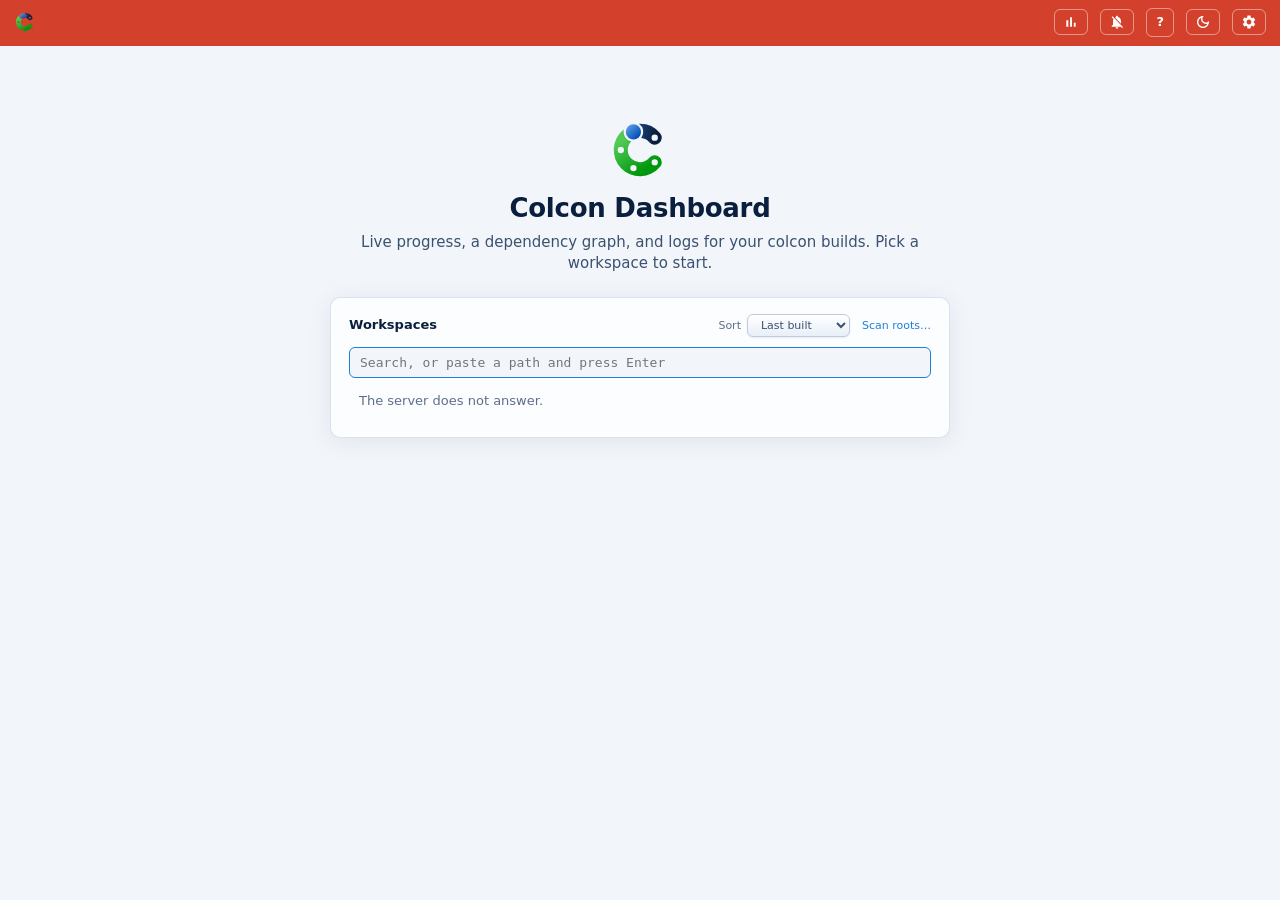
==== commit de51c6a0: "feat(ui): one summary line for every build, and fewer one-off panels The layout no longer changes sh" ====
--- a/colcon_dashboard/static/index.html
+++ b/colcon_dashboard/static/index.html
@@ -27,7 +27,7 @@
   <div class="spacer"></div>
   <div class="hbtns">
   <button id="sysBtn" title="system load"><svg viewBox="0 0 24 24"><path d="M5 9.2h3V19H5V9.2zM10.6 5h2.8v14h-2.8V5zm5.6 8H19v6h-2.8v-6z"/></svg></button>
-  <div id="sysmeters" hidden>
+  <div id="sysmeters" class="nodata" hidden>
     <div class="sysm" id="sm-cores" title="per-core CPU use">
       <div class="coregrid"></div>
     </div>
@@ -58,49 +58,7 @@
     <div class="seg aborted"></div>
     <div class="seg building"></div>
   </div>
-  <div id="tiles">
-    <div class="tile hero">
-      <div class="label"><span class="dot c-done"></span>Done</div>
-      <div class="value"><span id="t-done">–</span><small id="t-total"> / –</small></div>
-    </div>
-    <div class="tile">
-      <div class="label"><span class="dot c-building"></span>Building</div>
-      <div class="value" id="t-building">–</div>
-    </div>
-    <div class="tile">
-      <div class="label"><span class="dot c-ready"></span>Ready</div>
-      <div class="value" id="t-ready">–</div>
-    </div>
-    <div class="tile">
-      <div class="label"><span class="dot c-waiting"></span>Waiting</div>
-      <div class="value" id="t-waiting">–</div>
-    </div>
-    <div class="tile">
-      <div class="label"><span class="dot c-failed"></span>Failed</div>
-      <div class="value" id="t-failed">–</div>
-    </div>
-    <div class="tile">
-      <div class="label"><span class="dot c-aborted"></span>Aborted</div>
-      <div class="value" id="t-aborted">–</div>
-    </div>
-    <div class="tile">
-      <div class="label"><span class="dot c-skipped"></span>Skipped</div>
-      <div class="value" id="t-skipped">–</div>
-    </div>
-    <div class="tile">
-      <div class="label"><span class="dot c-none"></span>Elapsed</div>
-      <div class="value" id="t-elapsed">–</div>
-    </div>
-    <div class="tile">
-      <div class="label"><span class="dot c-none"></span>Rate</div>
-      <div class="value" id="t-rate">–<small> pkg/min</small></div>
-    </div>
-    <div class="tile">
-      <div class="label"><span class="dot c-none"></span>ETA</div>
-      <div class="value" id="t-eta" title="estimated time left, from the previous build’s package durations">–</div>
-    </div>
-  </div>
-  <div id="tsum" hidden></div>
+  <div id="tsum"><span class="lead muted">Loading…</span></div>
 </section>
 
 <nav id="viewbar">
@@ -120,10 +78,7 @@
     <button id="gsclear" class="sclear" hidden title="clear the search" aria-label="clear the search"><span class="ic" data-icon="close"></span></button>
   </span>
   <span id="gscount"></span>
-  <span class="prefixwrap">
-    <button id="prefixBtn" class="linkbtn" title="hide a package name prefix in the labels"></button>
-    <div id="prefixPop" hidden></div>
-  </span>
+  <span id="viewslot"></span>
 </nav>
 
 <main id="viz">
@@ -133,7 +88,7 @@
     <p>Run <code>colcon build</code> in this workspace. The dashboard shows it as soon as colcon writes its first log.</p>
   </div>
   <section id="graphpane" class="vpane">
-    <div class="panehead">
+    <div class="panehead" id="graphhead">
       <span class="ptitle">Dependency graph</span>
       <button id="fitBtn" title="frame the whole graph"><span class="ic" data-icon="fit"></span>Fit</button>
       <button id="followBuildBtn" title="keep the camera on the packages that build now; pan or zoom to release"><span class="ic" data-icon="follow"></span>Follow</button>
@@ -153,7 +108,7 @@
   </section>
   <div id="vsplit" hidden title="drag to resize"></div>
   <section id="ganttpane" class="vpane" hidden>
-    <div class="panehead">
+    <div class="panehead" id="gantthead">
       <span class="ptitle">Timeline</span>
       <label id="gsortSel" title="timeline row order">Order <select id="gsortSelect">
         <option value="start">Start time</option>
@@ -246,6 +201,11 @@
         <button id="setReset" title="forget the view, the split, the dock height, and the graph layout">Reset to the defaults</button></div>
     </section>
     <section>
+      <h3>Package names</h3>
+      <div class="snote sintro">Hide a common prefix in the labels, for example <code>autoware_</code>. This browser keeps the choice for each workspace.</div>
+      <div id="setPrefix"></div>
+    </section>
+    <section>
       <h3>Scan roots</h3>
       <div class="snote sintro">The workspace picker searches your home directory and these directories for colcon workspaces.</div>
       <div id="setRoots"></div>
--- a/colcon_dashboard/static/style.css
+++ b/colcon_dashboard/static/style.css
@@ -234,26 +234,23 @@
 
 /* system meters: colcon can eat all the RAM, keep pressure visible */
 #sysmeters { display: flex; gap: 14px; align-items: center; }
-#sysmeters[hidden] { display: none !important; }
+#sysmeters.nodata { display: none !important; }
 #sysBtn { display: none; }
 @media (max-width: 1450px) {
-  /* without generous room the meters fold behind a toggle: the inline
-     strip is wide enough to wrap the whole header when squeezed */
+  /* without generous room the meters fold into a dropdown under their
+     button (util.js initPanel), like the other dropdowns */
   #sysBtn { display: inline-block; }
-  body.showsys #sysBtn { color: var(--accent); border-color: var(--accent); }
   #sysmeters {
-    display: none;
-    position: absolute;
-    top: 42px;
-    right: 12px;
-    z-index: 35;
+    position: fixed;
+    z-index: 47;
     background: var(--surface);
     border: 1px solid var(--border);
     border-radius: var(--r-l);
     padding: 10px 14px;
     box-shadow: var(--shadow-pop);
+    animation: drop-in 120ms ease-out;
   }
-  body.showsys #sysmeters { display: flex; }
+  #sysmeters[hidden] { display: none; }
 }
 .sysm { width: 96px; }
 #sm-cores { width: auto; }
@@ -325,23 +322,11 @@
   animation: slide 1.2s linear infinite;
 }
 @keyframes slide { to { background-position: 0 0, -17px 0; } }
-#tiles { display: flex; gap: 26px; flex-wrap: wrap; align-items: flex-end; }
-.tile { min-width: 64px; }
-.tile .label {
-  font-size: var(--fs-xs);
-  color: var(--ink2);
-  display: flex;
-  align-items: center;
-  gap: 5px;
-  white-space: nowrap;
-}
-.tile .label .dot { width: 8px; height: 8px; border-radius: 50%; flex: none; }
-.tile .value { font-size: var(--fs-xl); font-weight: 600; line-height: 1.2; }
-.tile .value small { font-size: var(--fs-s); font-weight: 400; color: var(--muted); }
-.tile.hero .value { font-size: var(--fs-2xl); }
-#tiles[hidden], #tsum[hidden] { display: none; }
 #tsum { display: flex; flex-wrap: wrap; align-items: baseline; gap: 6px 18px; font-size: var(--fs-m); color: var(--ink2); }
 #tsum .lead { font-size: var(--fs-xl); font-weight: 600; color: var(--ink); }
+#tsum .lead.muted { color: var(--muted); }
+#tsum #t-elapsed { font-variant-numeric: tabular-nums; }
+#tsum .meta { margin-left: auto; color: var(--muted); white-space: nowrap; }
 #tsum .part { display: inline-flex; align-items: center; gap: 5px; white-space: nowrap; }
 #tsum .part .dot { width: 8px; height: 8px; border-radius: 50%; flex: none; }
 #tsum b { color: var(--ink); font-weight: 600; }
@@ -388,25 +373,15 @@
   border-radius: 0;
 }
 #viewbar .vtab.on { color: var(--ink); border-bottom-color: var(--accent); }
-.prefixwrap { position: relative; margin-left: auto; font-size: var(--fs-xs); }
-#prefixBtn { color: var(--muted); font-size: var(--fs-xs); }
-#prefixBtn::after { content: " ▾"; }
-#prefixBtn:empty { display: none; }
-#prefixPop {
-  position: absolute; right: 0; top: calc(100% + 6px); z-index: 40;
-  width: 300px; padding: 10px 12px; display: flex; flex-direction: column; gap: 6px;
-  background: var(--surface); border: 1px solid var(--border); border-radius: var(--r-l);
-  box-shadow: var(--shadow-pop); color: var(--ink2); font-size: var(--fs-s);
-}
-#prefixPop[hidden] { display: none; }
-#prefixPop .pphead { font-weight: 600; color: var(--ink); }
-#prefixPop label { display: flex; align-items: baseline; gap: 6px; cursor: pointer; }
-#prefixPop .ppmuted { color: var(--muted); }
-#prefixPop #prefixInput { font: var(--fs-s) var(--mono); padding: 4px 7px; margin-left: 20px; }
-#prefixPop .ppsug { display: flex; flex-wrap: wrap; gap: 4px; margin-left: 20px; }
-#prefixPop .ppsug button { font: var(--fs-xs) var(--mono); padding: 1px 7px; border-radius: var(--r-pill); }
-#prefixPop .ppsug small { color: var(--muted); }
-#prefixPop .ppnote { color: var(--muted); font-size: var(--fs-xs); }
+/* the "Package names" section of the settings (graph.js) */
+#setPrefix { display: flex; flex-direction: column; gap: 6px; font-size: var(--fs-s); color: var(--ink2); }
+#setPrefix label { display: flex; align-items: baseline; gap: 6px; cursor: pointer; }
+#setPrefix .ppmuted { color: var(--muted); }
+#setPrefix #prefixInput { font: var(--fs-s) var(--mono); color: var(--ink); background: var(--page); border: 1px solid var(--border); border-radius: var(--r-m); padding: 4px 7px; margin-left: 20px; }
+#setPrefix .ppsug { display: flex; flex-wrap: wrap; gap: 4px; margin-left: 20px; }
+#setPrefix .ppsug button { font: var(--fs-xs) var(--mono); padding: 1px 7px; }
+#setPrefix .ppsug small { color: var(--muted); }
+#setPrefix .ppnote { color: var(--muted); font-size: var(--fs-xs); }
 #viewbar .vsep { width: 1px; align-self: stretch; margin: 4px 3px; background: var(--border); }
 #followBuildBtn.on {
   color: var(--accent);
@@ -460,6 +435,9 @@
 .panehead button, .panehead select { font-size: var(--fs-xs); padding: 1px 7px; }
 .panehead .ptitle { display: none; color: var(--ink2); font-weight: 600; margin-right: 6px; }
 #viz.split .panehead .ptitle { display: inline; }
+/* a single view: its pane toolbar sits at the right end of the view bar */
+#viewslot { margin-left: auto; display: flex; }
+#viewslot .panehead { padding: 0; min-height: 0; border: 0; background: none; }
 #graphwrap, #ganttwrap { position: relative; flex: 1; min-height: 0; }
 /* the 2D graph is a canvas (draw.js): its looks live there, not here */
 #graph { position: absolute; inset: 0; width: 100%; height: 100%; display: block; cursor: grab; touch-action: none; }
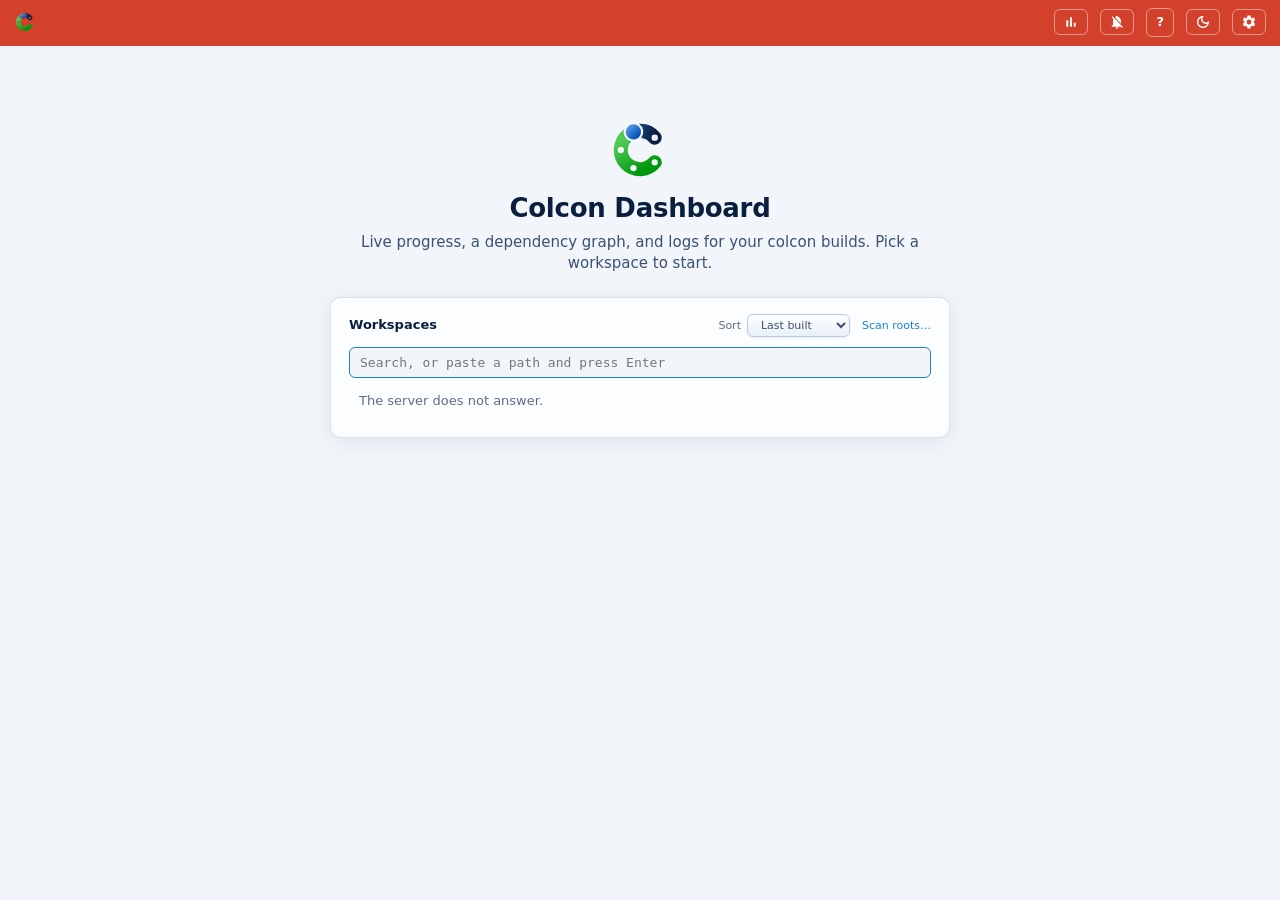
==== commit 3d6e27e9: "feat(logs): add a Raw toggle that shows the exact log text The highlighting folds install lines and " ====
--- a/colcon_dashboard/static/index.html
+++ b/colcon_dashboard/static/index.html
@@ -196,7 +196,8 @@
       <div class="snote" id="setNotifyNote" hidden></div>
       <div class="srow"><span class="sk">Log panes</span>
         <label><input type="checkbox" id="setTs"> Timestamps</label>
-        <label><input type="checkbox" id="setWrap"> Wrap long lines</label></div>
+        <label><input type="checkbox" id="setWrap"> Wrap long lines</label>
+        <label title="the exact log text: no highlighting, no folded lines"><input type="checkbox" id="setRaw"> Raw output</label></div>
       <div class="srow"><span class="sk">Page layout</span>
         <button id="setReset" title="forget the view, the split, the dock height, and the graph layout">Reset to the defaults</button></div>
     </section>
--- a/colcon_dashboard/static/style.css
+++ b/colcon_dashboard/static/style.css
@@ -47,6 +47,8 @@
   --shadow-panel: -10px 0 30px rgba(10, 31, 61, 0.14);
   --shadow-modal: 0 20px 50px rgba(10, 31, 61, 0.28);
   --shadow-card: 0 4px 24px rgba(10, 31, 61, 0.08);
+  --zebra: rgba(10, 31, 61, 0.028);
+  --line-hover: color-mix(in srgb, var(--accent) 10%, transparent);
 }
 :root[data-theme="dark"] {
   color-scheme: dark;
@@ -74,6 +76,7 @@
   --shadow-panel: -10px 0 30px rgba(0, 0, 0, 0.45);
   --shadow-modal: 0 20px 50px rgba(0, 0, 0, 0.6);
   --shadow-card: 0 4px 24px rgba(0, 0, 0, 0.3);
+  --zebra: rgba(255, 255, 255, 0.03);
 }
 
 * { box-sizing: border-box; }
@@ -647,6 +650,10 @@
 .pane .phead .count .dot { width: 8px; height: 8px; border-radius: 50%; }
 .pane .phead .grow { flex: 1; }
 .pane .phead select, .pane .phead button { padding: 1px 7px; font-size: var(--fs-xs); }
+/* the log: one row per line (ansi.js), so that the rows can stripe, light
+   up under the mouse, and indent when they wrap; the lint colors the
+   parts of each line (lint.js) */
+.logwrap { position: relative; flex: 1; min-height: 0; display: flex; }
 .pane pre {
   flex: 1;
   margin: 0;
@@ -656,12 +663,121 @@
   color: var(--ink2);
   background: var(--surface);
   white-space: pre;
-}
-.pane pre.wrap { white-space: pre-wrap; overflow-wrap: anywhere; }
-.pane pre .l-err { color: var(--critical); font-weight: 600; }
-.pane pre .l-warn { color: color-mix(in srgb, var(--warning) 70%, var(--ink)); }
+  position: relative;  /* the lines' offsetTop, for the marks */
+  display: grid;
+  /* every row as wide as the longest line: the stripes reach across */
+  grid-template-columns: minmax(100%, max-content);
+  align-content: start;
+}
+.pane pre.wrap { white-space: pre-wrap; overflow-wrap: anywhere; grid-template-columns: 100%; }
+.pane pre .ln, .pane pre .lgrp, .pane pre .lgrp-head, .pane pre .lgrp-body { display: block; }
+.pane pre .ln { padding: 0 6px; border-radius: var(--r-xs); }
+/* a wrapped line indents past its timestamp, so it reads as one line */
+.pane pre.wrap .ln { padding-left: calc(var(--tsw, 0ch) + 2ch + 6px); text-indent: calc(-1 * (var(--tsw, 0ch) + 2ch)); }
+.pane pre.wrap:not(.showts) .ln { padding-left: calc(2ch + 6px); text-indent: -2ch; }
+.pane pre .ln:nth-child(even) { background: var(--zebra); }
 .pane pre .ts { color: var(--muted); }
 .pane pre:not(.showts) .ts { display: none; }
+
+/* line kinds: a tint and a bar at the left edge for what needs a look */
+.pane pre .ln.l-err { color: var(--critical); background: color-mix(in srgb, var(--critical) 7%, transparent); box-shadow: inset 3px 0 var(--critical); }
+.pane pre .ln.l-warn { color: color-mix(in srgb, var(--warning) 70%, var(--ink)); background: color-mix(in srgb, var(--warning) 8%, transparent); box-shadow: inset 3px 0 var(--warning); }
+.pane pre .ln.l-note { color: color-mix(in srgb, var(--accent) 75%, var(--ink2)); box-shadow: inset 3px 0 color-mix(in srgb, var(--accent) 50%, transparent); }
+.pane pre .ln.l-blk-warn { color: color-mix(in srgb, var(--warning) 45%, var(--ink2)); background: color-mix(in srgb, var(--warning) 4%, transparent); box-shadow: inset 3px 0 color-mix(in srgb, var(--warning) 45%, transparent); }
+.pane pre .ln.l-blk-err { color: color-mix(in srgb, var(--critical) 60%, var(--ink2)); background: color-mix(in srgb, var(--critical) 4%, transparent); box-shadow: inset 3px 0 color-mix(in srgb, var(--critical) 45%, transparent); }
+.pane pre .ln.l-err .lc, .pane pre .ln.l-diag .sev { font-weight: 600; }
+.pane pre .ln.l-start { background: color-mix(in srgb, var(--accent) 6%, transparent); }
+.pane pre .ln.l-fin { background: color-mix(in srgb, var(--good) 6%, transparent); }
+.pane pre .ln.l-abort { color: var(--serious); background: color-mix(in srgb, var(--serious) 7%, transparent); box-shadow: inset 3px 0 var(--serious); }
+.pane pre .ln.l-job { font-weight: 600; color: var(--ink); }
+.pane pre .ln.l-noise, .pane pre .ln.l-py, .pane pre .ln.l-make, .pane pre .ln.l-ctx, .pane pre .ln.l-sep { color: var(--muted); }
+.pane pre .ln.l-cmake { color: var(--muted); }
+.pane pre .ln.l-done { color: var(--good); }
+.pane pre .ln.l-sum { font-weight: 600; color: var(--ink); }
+.pane pre .ln:hover { background: var(--line-hover); }
+@keyframes lflash { from { background: color-mix(in srgb, var(--accent) 35%, transparent); } }
+.pane pre .ln.flash { animation: lflash 1.2s ease-out; }
+
+/* the parts of a line */
+.pane pre .mut, .pane pre .pdir, .pane pre .wflag { color: var(--muted); }
+.pane pre .ln.l-err .pdir, .pane pre .ln.l-warn .pdir { color: inherit; opacity: 0.7; }
+.pane pre .fl { text-decoration: underline dotted color-mix(in srgb, currentColor 40%, transparent); text-underline-offset: 2px; }
+.pane pre .sev.err { color: var(--critical); }
+.pane pre .sev.warn { color: color-mix(in srgb, var(--warning) 80%, var(--ink)); }
+.pane pre .sev.note { color: var(--accent); }
+.pane pre .qt { color: var(--ink); background: color-mix(in srgb, var(--ink) 7%, transparent); border-radius: var(--r-xs); }
+.pane pre .tgt { color: var(--ink2); }
+.pane pre .ver { color: var(--accent); }
+.pane pre .verb { color: var(--ink2); }
+.pane pre .l-cmake .verb, .pane pre .l-py .verb { color: var(--muted); }
+.pane pre .l-built .verb { color: var(--good); }
+.pane pre .l-built .tgt { color: var(--muted); }
+.pane pre .l-link .verb { color: var(--accent); }
+.pane pre .l-link .tgt { color: var(--ink); }
+.pane pre .lno { color: var(--muted); }
+.pane pre .gut { color: var(--baseline); }
+.pane pre .src { color: var(--ink); }
+.pane pre .l-caret .car { font-weight: 700; color: var(--accent); }
+.pane pre .l-caret-warn .car { color: var(--warning); }
+.pane pre .l-caret-err .car { color: var(--critical); }
+/* a CMake progress percent: a small bar behind the number */
+.pane pre .pct {
+  display: inline-block;
+  min-width: 5ch;
+  text-align: right;
+  padding: 0 3px;
+  border-radius: var(--r-xs);
+  font-variant-numeric: tabular-nums;
+  color: var(--ink2);
+  background: linear-gradient(to right, color-mix(in srgb, var(--accent) 22%, transparent) var(--p, 0%), color-mix(in srgb, var(--accent) 6%, transparent) var(--p, 0%));
+  text-indent: 0;
+}
+.pane pre .dur { padding: 0 4px; border-radius: var(--r-xs); background: color-mix(in srgb, var(--ink) 7%, transparent); font-variant-numeric: tabular-nums; }
+.pane pre .dur.slow1 { color: var(--serious); background: color-mix(in srgb, var(--serious) 12%, transparent); }
+.pane pre .dur.slow2 { color: var(--critical); background: color-mix(in srgb, var(--critical) 12%, transparent); }
+.pane pre .jobv::before { display: inline-block; width: 1.4em; text-indent: 0; }  /* inline-blocks take the wrap indent otherwise */
+.pane pre .l-start .jobv::before { content: "▶"; color: var(--accent); }
+.pane pre .l-fin .jobv::before { content: "✓"; color: var(--good); }
+.pane pre .l-err .jobv::before { content: "✗"; color: var(--critical); }
+.pane pre .l-abort .jobv::before { content: "◌"; color: var(--serious); }
+/* a package tag in the build log: one color per package, a click opens its log */
+.pane pre .pk {
+  color: hsl(var(--h) 55% 36%);
+  background: hsl(var(--h) 70% 50% / 0.1);
+  border-radius: var(--r-xs);
+  padding: 0 4px;
+  cursor: pointer;
+  text-indent: 0;
+}
+.pane pre .pk:hover { background: hsl(var(--h) 70% 50% / 0.22); }
+:root[data-theme="dark"] .pane pre .pk { color: hsl(var(--h) 70% 72%); background: hsl(var(--h) 70% 60% / 0.14); }
+.pane pre .cmd { color: var(--ink); font-weight: 600; }
+.pane pre .flag { color: color-mix(in srgb, var(--accent) 70%, var(--ink2)); }
+.pane pre .envfold { color: var(--muted); border: 1px dashed var(--baseline); border-radius: var(--r-s); padding: 0 5px; cursor: pointer; }
+.pane pre .envfold.open { border-style: solid; color: var(--muted); }
+.pane pre .rc.ok { color: var(--good); }
+.pane pre .rc.bad { color: var(--critical); font-weight: 600; }
+/* a folded run of install lines: one line with the count */
+.pane pre .lgrp-head {
+  cursor: pointer;
+  color: var(--muted);
+  padding: 0 6px;
+  border-radius: var(--r-xs);
+  background: color-mix(in srgb, var(--muted) 9%, transparent);
+  user-select: none;
+}
+.pane pre .lgrp-head::before { content: "▾"; display: inline-block; width: 1.4em; text-indent: 0; transition: transform 0.12s; }
+.pane pre .lgrp.folded .lgrp-head::before { transform: rotate(-90deg); }
+.pane pre .lgrp-head:hover { color: var(--ink2); background: var(--line-hover); }
+.pane pre .lgrp.short .lgrp-head { display: none; }
+.pane pre .lgrp.folded .lgrp-body { display: none; }
+/* where the errors and warnings sit: a strip beside the scrollbar */
+.lmarks { position: relative; flex: none; width: 8px; background: var(--surface); border-left: 1px solid var(--grid); }
+.lmarks:empty { display: none; }
+.lmarks .mk { position: absolute; left: 1px; right: 1px; height: 3px; border-radius: 1px; cursor: pointer; }
+.lmarks .mk.err { background: var(--critical); }
+.lmarks .mk.warn { background: var(--warning); }
+.lmarks .mk:hover { transform: scaleY(2); }
 .pane .phead .search {
   font: var(--fs-xs) var(--mono);
   color: var(--ink);
@@ -675,8 +791,8 @@
 .pane .phead .search:focus { outline: none; border-color: var(--accent); }
 .pane .phead .scount { font-size: var(--fs-xs); color: var(--muted); min-width: 34px; text-align: center; }
 .pane .phead .scount:empty { display: none; }  /* no search: no gap before the arrows */
-.pane pre .hit { background: color-mix(in srgb, var(--warning) 20%, transparent); }
-.pane pre .hit-cur {
+.pane pre .ln.hit { background: color-mix(in srgb, var(--warning) 20%, transparent); }
+.pane pre .ln.hit-cur {
   background: color-mix(in srgb, var(--warning) 45%, transparent);
   outline: 1px solid var(--warning);
 }
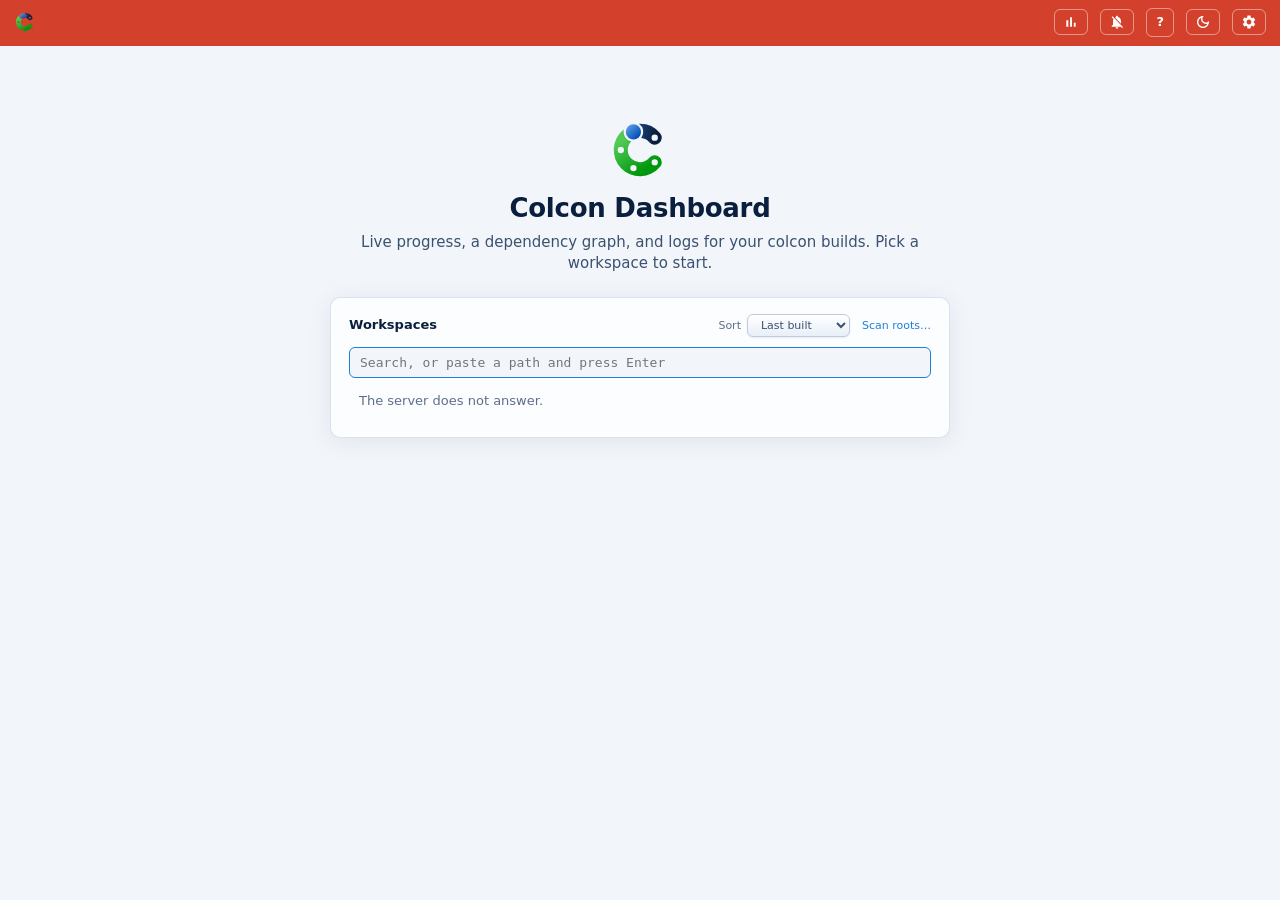
==== commit db21f589: "fix(ui): recover an app window whose page did not start The installed app brings its open window to " ====
--- a/colcon_dashboard/static/index.html
+++ b/colcon_dashboard/static/index.html
@@ -12,6 +12,21 @@
 <meta name="theme-color" content="#fbfdff">
 <!-- the saved theme before the first paint, so a dark page does not flash light -->
 <script>try { if (localStorage.getItem('cmc-theme') === 'dark') document.documentElement.dataset.theme = 'dark'; } catch (e) {}</script>
+<!-- a page whose scripts never start must not wait forever. An installed
+     app focuses its open window on each launch, so a broken window would
+     stay broken: a launch reloads a page that did not start, and the page
+     reloads itself once after 8 s. app.js sets cdBooted and cdLaunch. -->
+<script>
+  window.launchQueue?.setConsumer(p => (window.cdLaunch ? window.cdLaunch(p) : location.reload()));
+  setTimeout(() => {
+    if (window.cdBooted) return;
+    let tried = false;
+    try { tried = sessionStorage.getItem('cd-boot-retry') === '1'; sessionStorage.setItem('cd-boot-retry', '1'); } catch (e) {}
+    if (!tried) { location.reload(); return; }
+    const box = document.getElementById('tsum');
+    if (box) box.innerHTML = '<span class="lead">The page did not start.</span> <button type="button" onclick="location.reload()">Reload</button>';
+  }, 8000);
+</script>
 </head>
 <body>
 
--- a/colcon_dashboard/static/style.css
+++ b/colcon_dashboard/static/style.css
@@ -671,6 +671,9 @@
 }
 .pane pre.wrap { white-space: pre-wrap; overflow-wrap: anywhere; grid-template-columns: 100%; }
 .pane pre .ln, .pane pre .lgrp, .pane pre .lgrp-head, .pane pre .lgrp-body { display: block; }
+/* a chunk of the log (logview.js): the browser skips the layout and the
+   paint of the chunks out of view; containIntrinsicSize holds their size */
+.pane pre .chunk { display: block; content-visibility: auto; }
 .pane pre .ln { padding: 0 6px; border-radius: var(--r-xs); }
 /* a wrapped line indents past its timestamp, so it reads as one line */
 .pane pre.wrap .ln { padding-left: calc(var(--tsw, 0ch) + 2ch + 6px); text-indent: calc(-1 * (var(--tsw, 0ch) + 2ch)); }
@@ -770,7 +773,8 @@
 .pane pre .lgrp.folded .lgrp-head::before { transform: rotate(-90deg); }
 .pane pre .lgrp-head:hover { color: var(--ink2); background: var(--line-hover); }
 .pane pre .lgrp.short .lgrp-head { display: none; }
-.pane pre .lgrp.folded .lgrp-body { display: none; }
+/* a folded group hides its lines with hidden="until-found" (logview.js),
+   so the browser's find still reaches them */
 /* where the errors and warnings sit: a strip beside the scrollbar */
 .lmarks { position: relative; flex: none; width: 8px; background: var(--surface); border-left: 1px solid var(--grid); }
 .lmarks:empty { display: none; }
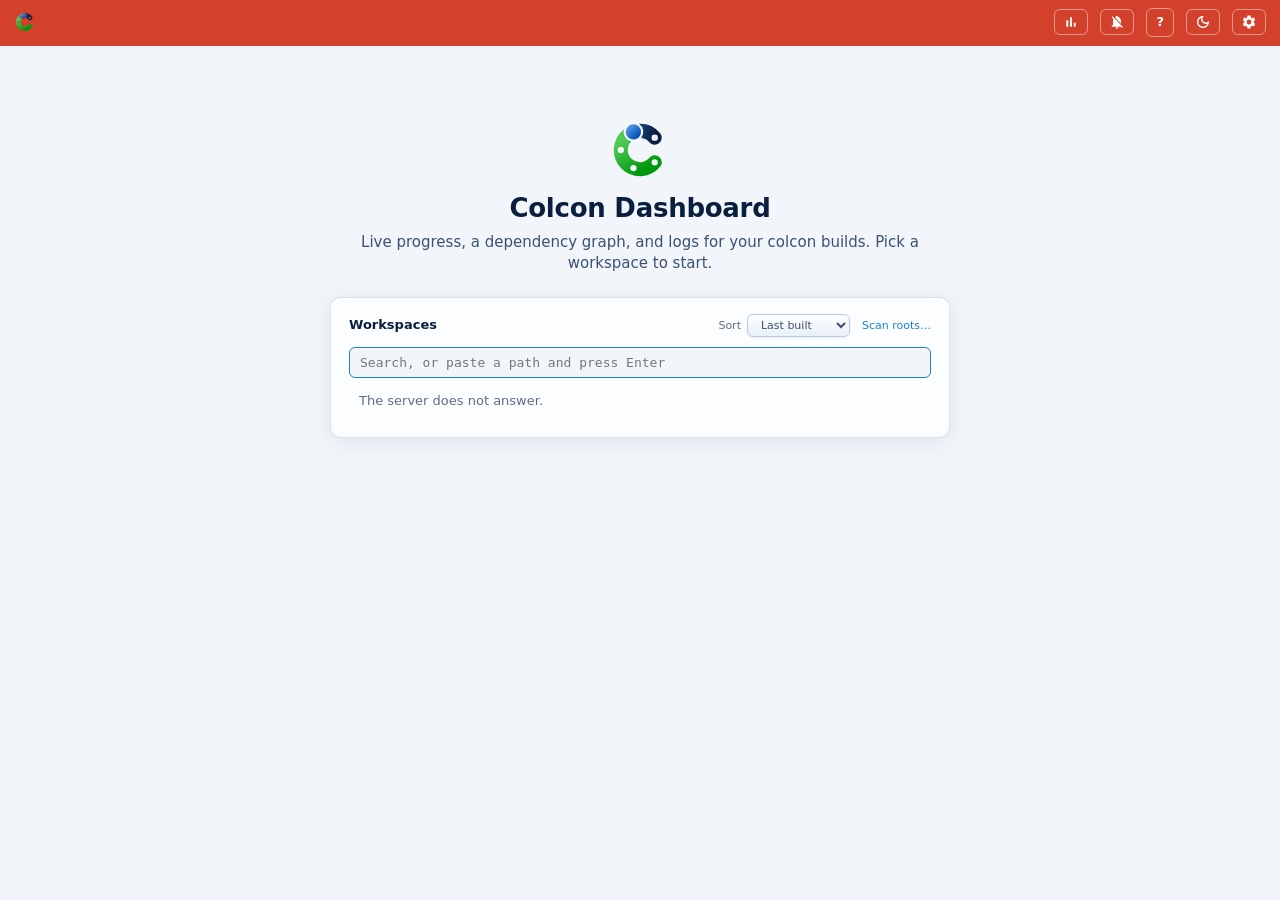
==== commit ba965c28: "fix(ui): rename logview.js, which ad blockers block, and report startup errors The installed app nev" ====
--- a/colcon_dashboard/static/index.html
+++ b/colcon_dashboard/static/index.html
@@ -17,6 +17,17 @@
      stay broken: a launch reloads a page that did not start, and the page
      reloads itself once after 8 s. app.js sets cdBooted and cdLaunch. -->
 <script>
+  // startup errors: shown below, and sent to the server's log
+  window.cdErrors = [];
+  const cdReport = msg => {
+    window.cdErrors.push(msg);
+    try { navigator.sendBeacon('/api/client-error', `${msg} | ${location.href} | ${navigator.userAgent}`); } catch (e) {}
+  };
+  // capture: a <script> that fails to load fires no bubbling error
+  addEventListener('error', e => cdReport(e.message
+    ? `${e.message} (${(e.filename || '').split('/').pop()}:${e.lineno}:${e.colno})`
+    : `failed to load ${e.target?.src || e.target?.href || e.target?.tagName}`), true);
+  addEventListener('unhandledrejection', e => cdReport(`unhandled: ${e.reason?.stack || e.reason}`));
   window.launchQueue?.setConsumer(p => (window.cdLaunch ? window.cdLaunch(p) : location.reload()));
   setTimeout(() => {
     if (window.cdBooted) return;
@@ -24,7 +35,12 @@
     try { tried = sessionStorage.getItem('cd-boot-retry') === '1'; sessionStorage.setItem('cd-boot-retry', '1'); } catch (e) {}
     if (!tried) { location.reload(); return; }
     const box = document.getElementById('tsum');
-    if (box) box.innerHTML = '<span class="lead">The page did not start.</span> <button type="button" onclick="location.reload()">Reload</button>';
+    if (!box) return;
+    box.innerHTML = '<span class="lead">The page did not start.</span> <button type="button" onclick="location.reload()">Reload</button>';
+    const why = document.createElement('code');
+    why.style.cssText = 'display:block;width:100%;white-space:pre-wrap;font-size:12px;margin-top:6px';
+    why.textContent = window.cdErrors.join('\n') || 'No script error was reported.';
+    box.appendChild(why);
   }, 8000);
 </script>
 </head>
--- a/colcon_dashboard/static/style.css
+++ b/colcon_dashboard/static/style.css
@@ -671,7 +671,7 @@
 }
 .pane pre.wrap { white-space: pre-wrap; overflow-wrap: anywhere; grid-template-columns: 100%; }
 .pane pre .ln, .pane pre .lgrp, .pane pre .lgrp-head, .pane pre .lgrp-body { display: block; }
-/* a chunk of the log (logview.js): the browser skips the layout and the
+/* a chunk of the log (logpane.js): the browser skips the layout and the
    paint of the chunks out of view; containIntrinsicSize holds their size */
 .pane pre .chunk { display: block; content-visibility: auto; }
 .pane pre .ln { padding: 0 6px; border-radius: var(--r-xs); }
@@ -773,7 +773,7 @@
 .pane pre .lgrp.folded .lgrp-head::before { transform: rotate(-90deg); }
 .pane pre .lgrp-head:hover { color: var(--ink2); background: var(--line-hover); }
 .pane pre .lgrp.short .lgrp-head { display: none; }
-/* a folded group hides its lines with hidden="until-found" (logview.js),
+/* a folded group hides its lines with hidden="until-found" (logpane.js),
    so the browser's find still reaches them */
 /* where the errors and warnings sit: a strip beside the scrollbar */
 .lmarks { position: relative; flex: none; width: 8px; background: var(--surface); border-left: 1px solid var(--grid); }
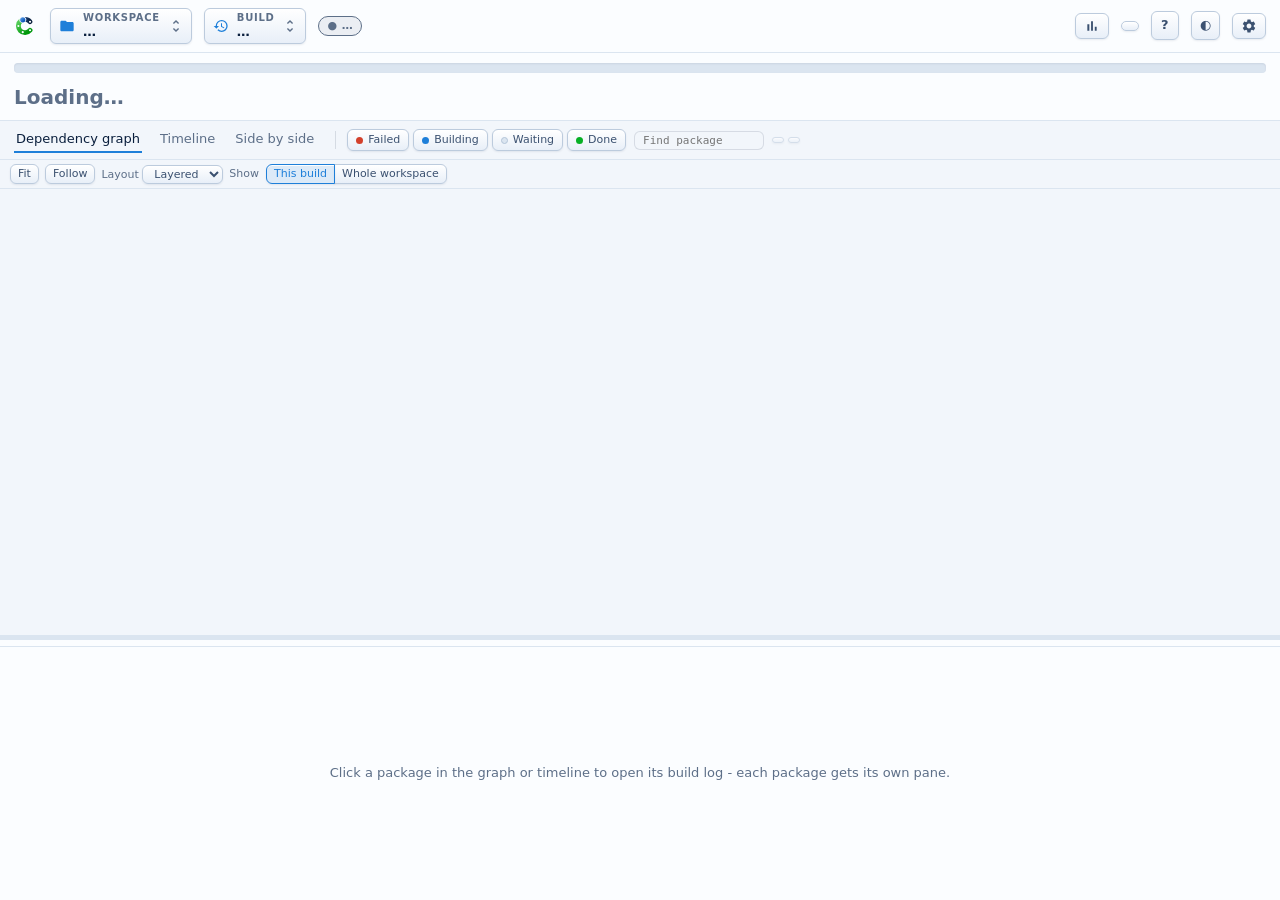
==== commit 8463d259: "feat(views): add previous and next buttons to the find-package box Enter and Shift+Enter already ste" ====
--- a/colcon_dashboard/static/index.html
+++ b/colcon_dashboard/static/index.html
@@ -53,7 +53,7 @@
     <button type="button" id="buildid" class="switcher" title="switch the build"><svg class="sw-ic" viewBox="0 0 24 24"><path d="M13 3a9 9 0 0 0-9 9H1l3.89 3.89.07.14L9 12H6c0-3.87 3.13-7 7-7s7 3.13 7 7-3.13 7-7 7c-1.93 0-3.68-.79-4.94-2.06l-1.42 1.42A8.954 8.954 0 0 0 13 21a9 9 0 0 0 0-18zm-1 5v5l4.28 2.54.72-1.21-3.5-2.08V8H12z"/></svg><span class="sw-txt"><span class="sw-cap">Build</span><span class="sw-val">…</span></span><svg class="sw-chev" viewBox="0 0 24 24"><path d="M12 5.83 15.17 9l1.41-1.41L12 3 7.41 7.59 8.83 9 12 5.83zm0 12.34L8.83 15l-1.41 1.41L12 21l4.59-4.59L15.17 15 12 18.17z"/></svg></button>
     <span id="livebadge" class="badge"><span class="dot">●</span> …</span>
     <span id="workers" title="parallel workers"></span>
-    <span id="bargs" class="mono" hidden></span>
+    <button type="button" id="bargs" hidden title="show the build command"><span class="ic" data-icon="terminal"></span><span class="bverb mono"></span><span class="bcount"></span></button>
   </div>
   <div class="spacer"></div>
   <div class="hbtns">
@@ -76,7 +76,7 @@
     </div>
   </div>
   <button id="bellBtn" title="build notifications"></button>
-  <button id="helpBtn" title="keyboard shortcuts and mouse gestures (?)">?</button>
+  <button id="helpBtn" title="help: keyboard shortcuts, mouse gestures, and documentation (?)">?</button>
   <button id="themeBtn" title="theme: light / dark">◐</button>
   <button id="settingsBtn" title="settings"><svg viewBox="0 0 24 24"><path d="M19.14 12.94c.04-.3.06-.61.06-.94 0-.32-.02-.64-.07-.94l2.03-1.58a.49.49 0 0 0 .12-.61l-1.92-3.32a.49.49 0 0 0-.59-.22l-2.39.96c-.5-.38-1.03-.7-1.62-.94l-.36-2.54a.48.48 0 0 0-.48-.41h-3.84c-.24 0-.43.17-.47.41l-.36 2.54c-.59.24-1.13.57-1.62.94l-2.39-.96a.49.49 0 0 0-.59.22L2.74 8.87c-.12.21-.08.47.12.61l2.03 1.58c-.05.3-.09.63-.09.94s.02.64.07.94l-2.03 1.58a.49.49 0 0 0-.12.61l1.92 3.32c.12.22.37.29.59.22l2.39-.96c.5.38 1.03.7 1.62.94l.36 2.54c.05.24.24.41.48.41h3.84c.24 0 .44-.17.47-.41l.36-2.54c.59-.24 1.13-.56 1.62-.94l2.39.96c.22.08.47 0 .59-.22l1.92-3.32c.12-.22.07-.47-.12-.61l-2.01-1.58zM12 15.6c-1.98 0-3.6-1.62-3.6-3.6s1.62-3.6 3.6-3.6 3.6 1.62 3.6 3.6-1.62 3.6-3.6 3.6z"/></svg></button>
   </div>
@@ -103,12 +103,18 @@
     <button data-filter="waiting"><span class="dot c-waiting"></span>Waiting</button>
     <button data-filter="done"><span class="dot c-done"></span>Done</button>
   </span>
-  <span class="searchwrap">
-    <input id="gsearch" type="text" placeholder="Find package" spellcheck="false"
-           title="highlight matching packages; Enter jumps through them">
-    <button id="gsclear" class="sclear" hidden title="clear the search" aria-label="clear the search"><span class="ic" data-icon="close"></span></button>
+  <span id="gsfind">
+    <span class="searchwrap">
+      <input id="gsearch" type="text" placeholder="Find package" spellcheck="false"
+             title="highlight matching packages; Enter jumps through them">
+      <button id="gsclear" class="sclear" hidden title="clear the search" aria-label="clear the search"><span class="ic" data-icon="close"></span></button>
+    </span>
+    <span id="gsnav">
+      <button id="gsprev" title="previous match (Shift+Enter)" aria-label="previous match" disabled><span class="ic" data-icon="up"></span></button>
+      <button id="gsnext" title="next match (Enter)" aria-label="next match" disabled><span class="ic" data-icon="down"></span></button>
+    </span>
+    <span id="gscount"></span>
   </span>
-  <span id="gscount"></span>
   <span id="viewslot"></span>
 </nav>
 
@@ -146,7 +152,15 @@
         <option value="duration">Duration</option>
         <option value="end">End time</option>
         <option value="status">Status</option>
+        <option value="change">Change</option>
       </select></label>
+      <label id="gcmpSel" title="draw the time of each package in another run as an outline, and the change">Compare <select id="gcmpSelect">
+        <option value="">Off</option>
+        <option value="last">Last run</option>
+        <option value="usual">Usual times</option>
+        <optgroup label="An earlier run" id="gcmpRuns"></optgroup>
+      </select></label>
+      <span id="gcmpSum"></span>
       <button id="gfollowBtn" class="on" title="auto-scroll to the newest packages as they start"><span class="ic" data-icon="follow"></span>Follow</button>
     </div>
     <div id="ganttwrap"><svg id="gaxis"></svg><svg id="gantt"></svg></div>
@@ -202,6 +216,7 @@
     <div id="wslist"></div>
     <div id="wsroots" hidden>
       <div class="wssec"><span>Scan roots</span></div>
+      <p class="rootintro">The picker searches these folders for colcon workspaces. It reads folder names only, and never sends them to the internet.</p>
       <div id="wsrootbox"></div>
     </div>
   </div>
@@ -209,8 +224,21 @@
 
 <div id="help" hidden>
   <div class="cbox wsbox helpbox">
-    <div class="wshead">Keyboard &amp; mouse</div>
+    <div class="wshead">Help</div>
     <table><tbody></tbody></table>
+    <div class="hlinks">
+      <a href="https://autowarefoundation.github.io/colcon-dashboard/" target="_blank" rel="noopener">Documentation</a>
+      <a href="https://github.com/autowarefoundation/colcon-dashboard" target="_blank" rel="noopener">GitHub</a>
+      <a href="https://github.com/autowarefoundation/colcon-dashboard/issues/new" target="_blank" rel="noopener">Report an issue</a>
+    </div>
+  </div>
+</div>
+
+<div id="cmdpanel" hidden>
+  <div class="wsbox cmdbox" role="region" aria-label="Build command">
+    <div class="wshead">Build command <button type="button" class="cmdcopy" title="copy the command as one line"><span class="ic" data-icon="copy"></span>Copy</button></div>
+    <pre class="cmd"></pre>
+    <p class="cmdnote">The options that differ from the colcon defaults.</p>
   </div>
 </div>
 
@@ -228,7 +256,7 @@
       <div class="srow"><span class="sk">Log panes</span>
         <label><input type="checkbox" id="setTs"> Timestamps</label>
         <label><input type="checkbox" id="setWrap"> Wrap long lines</label>
-        <label title="the exact log text: no highlighting, no folded lines"><input type="checkbox" id="setRaw"> Raw output</label></div>
+        <label title="every character of the log in place: colored, but nothing folds or collapses"><input type="checkbox" id="setRaw"> Raw output</label></div>
       <div class="srow"><span class="sk">Page layout</span>
         <button id="setReset" title="forget the view, the split, the dock height, and the graph layout">Reset to the defaults</button></div>
     </section>
@@ -239,11 +267,11 @@
     </section>
     <section>
       <h3>Scan roots</h3>
-      <div class="snote sintro">The workspace picker searches your home directory and these directories for colcon workspaces.</div>
+      <div class="snote sintro">The workspace picker searches these folders for colcon workspaces. It reads folder names only, and never sends them to the internet.</div>
       <div id="setRoots"></div>
     </section>
-    <section>
-      <h3>Server <span class="sver"></span></h3>
+    <section class="ssrv">
+      <h3>Server</h3>
       <dl id="setServer"></dl>
       <div class="snote">To change these, edit the configuration file, then restart the server.</div>
       <div class="srow"><label><input type="checkbox" id="setLogin"> Start the server when you log in</label></div>
@@ -252,6 +280,21 @@
       <div class="srow"><button id="restartBtn" title="restart the dashboard server">Restart the server</button>
         <button id="stopBtn" class="danger" title="stop the dashboard server">Stop the server…</button></div>
     </section>
+    <section>
+      <h3>About</h3>
+      <div class="srow"><span class="sk">Version</span>
+        <a id="setVersion" target="_blank" rel="noopener" title="the release notes of this version"></a></div>
+      <div class="srow"><span class="sk">Latest</span>
+        <span class="sval"><span id="setLatest"></span>
+          <button id="setCheck" title="ask for the newest version now">Check now</button></span></div>
+      <div class="srow"><span class="sk">Upgrade with</span>
+        <span id="setUpgrade"></span></div>
+      <div class="snote" id="setUpdateNote" hidden></div>
+      <div class="srow"><span class="sk">Links</span>
+        <a href="https://autowarefoundation.github.io/colcon-dashboard/" target="_blank" rel="noopener">Documentation</a>
+        <a href="https://github.com/autowarefoundation/colcon-dashboard" target="_blank" rel="noopener">GitHub</a>
+        <a href="https://github.com/autowarefoundation/colcon-dashboard/issues/new" target="_blank" rel="noopener">Report an issue</a></div>
+    </section>
   </div>
 </div>
 
--- a/colcon_dashboard/static/style.css
+++ b/colcon_dashboard/static/style.css
@@ -346,11 +346,30 @@
 .dot.c-none { background: transparent; }
 .dot.c-warn { background: var(--warning); }
 /* the build's options, shortened; the tooltip has all of them */
-#bargs { color: var(--muted); max-width: clamp(80px, 14vw, 260px); min-width: 0; overflow: hidden; text-overflow: ellipsis; white-space: nowrap; font-size: var(--fs-xs); }
-#bargs[hidden] { display: none; }
+/* the build command: the verb and the option count, never cut short; a
+   click opens the whole command (header.js setCommand) */
+#bargs { display: inline-flex; align-items: center; gap: 6px; padding: 2px 8px; font-size: var(--fs-xs); color: var(--ink2); white-space: nowrap; }
+#bargs .ic svg { width: 14px; height: 14px; }
+#bargs .bcount { color: var(--muted); }
+#bargs .bcount:empty { display: none; }
+#bargs .bcount::before { content: "· "; }
 .fitem .ftests { margin: 2px 0 4px; padding-left: 18px; font-size: var(--fs-s); color: var(--ink2); }
 .fitem .ftests li { margin: 1px 0; overflow-wrap: anywhere; }
-.fitem .fhead .chip.newfail { color: var(--critical); font-weight: 650; }
+.fitem .ftest {
+  border: none;
+  background: none;
+  box-shadow: none;
+  padding: 0;
+  font-size: inherit;
+  color: var(--ink);
+  text-align: left;
+  overflow-wrap: anywhere;
+  cursor: pointer;
+}
+.fitem .ftest:hover { text-decoration: underline; color: var(--critical); }
+.fitem .ftests .fmore { color: var(--muted); }
+.fitem .fhead .chip.newfail,
+.fitem .fhead .chip.streak { color: var(--critical); font-weight: 650; }
 .fitem .fcmd { font-size: var(--fs-xs); color: var(--ink2); margin: 2px 0 4px; overflow-wrap: anywhere; }
 .wsrow .wpath .bargs { display: block; color: var(--muted); font-size: var(--fs-xs); white-space: nowrap; overflow: hidden; text-overflow: ellipsis; max-width: 360px; }
 
@@ -456,6 +475,10 @@
 #ganttwrap svg { display: block; }
 #gaxis { position: sticky; top: 0; z-index: 1; background: var(--page); }
 #gantt .gbar { cursor: pointer; }
+/* the edge of the name column: drag it to resize the column */
+#ganttwrap .gsplit { fill: transparent; cursor: col-resize; }
+#ganttwrap .gsplit:hover, #ganttwrap.resizing .gsplit { fill: color-mix(in srgb, var(--accent) 35%, transparent); }
+#ganttwrap.resizing, #ganttwrap.resizing * { cursor: col-resize; }
 
 /* side-by-side: timeline left, graph right, over a drag bar */
 #viz.split { display: flex; }
@@ -480,7 +503,11 @@
 /* gantt */
 .gname { font: var(--fs-xs) var(--mono); fill: var(--ink2); }
 .gname.failed { fill: var(--critical); }
+/* the words that many names share (namefit.js): lighter, in any color */
+.gname .gc { fill-opacity: 0.5; }
 .gtick line { stroke: var(--grid); }
+.gzebra { fill: var(--zebra); }
+.ghover { fill: var(--line-hover); }
 .gtick text { font: var(--fs-2xs) var(--sans); fill: var(--muted); }
 .gbar { rx: 3; cursor: pointer; }
 .gbar.done { fill: var(--good); }
@@ -494,6 +521,20 @@
 }
 .gnow { stroke: var(--accent); stroke-width: 1; stroke-dasharray: 2 3; }
 @keyframes pulse-f { 50% { fill-opacity: 0.55; } }
+/* compare (gantt.js): the time in the other run as a light outline behind
+   the bar (not dashed: that is an aborted bar), and the change after it */
+.gref {
+  fill: var(--ink2); fill-opacity: 0.07;
+  stroke: var(--ink2); stroke-opacity: 0.5; stroke-width: 1;
+  cursor: pointer;
+}
+.gdelta { font: var(--fs-2xs) var(--mono); fill: var(--muted); cursor: pointer; }
+.gdelta.slow { fill: var(--critical); font-weight: 650; }
+.gdelta.fast { fill: var(--good); font-weight: 650; }
+#gcmpSelect { max-width: 15em; }
+#gcmpSum { font-size: var(--fs-xs); color: var(--ink2); white-space: nowrap; }
+#gcmpSum .slow { color: var(--critical); }
+#gcmpSum .fast { color: var(--good); }
 
 /* force spread slider */
 #forceCtl {
@@ -654,6 +695,30 @@
    up under the mouse, and indent when they wrap; the lint colors the
    parts of each line (lint.js) */
 .logwrap { position: relative; flex: 1; min-height: 0; display: flex; }
+/* the first load of a pane happens out of sight (dock.js pollPane), with
+   a thin progress bar; a load faster than 80 ms never shows the bar */
+.pane pre.loading { visibility: hidden; }
+.lload {
+  position: absolute;
+  top: 0;
+  left: 0;
+  right: 0;
+  height: 3px;
+  pointer-events: none;
+  opacity: 0;
+  animation: lload-show 0s linear 80ms forwards;
+}
+.lload[hidden] { display: none; }
+.lload .lfill {
+  height: 100%;
+  width: 0;
+  background: var(--accent);
+  border-radius: 0 var(--r-xs) var(--r-xs) 0;
+  box-shadow: 0 0 6px color-mix(in srgb, var(--accent) 60%, transparent);
+  transition: width 90ms ease-out, opacity 180ms ease-out 70ms;
+}
+.lload.done .lfill { opacity: 0; }
+@keyframes lload-show { to { opacity: 1; } }
 .pane pre {
   flex: 1;
   margin: 0;
@@ -698,6 +763,59 @@
 .pane pre .ln.l-done { color: var(--good); }
 .pane pre .ln.l-sum { font-weight: 600; color: var(--ink); }
 .pane pre .ln:hover { background: var(--line-hover); }
+
+/* the Claude pane: Claude's answer as Markdown (md.js), in a prose font,
+   with the question, the tool calls, and the timing line around it */
+.pane pre.ai { font: var(--fs-m)/1.65 var(--sans); color: var(--ink); padding: 10px 18px 14px; }
+/* as specific as the wrap rule above, and later: the row rules below win */
+.pane pre.ai .ln { max-width: 92ch; padding: 0 2px; text-indent: 0; }
+.pane pre.ai .ln:nth-child(even), .pane pre.ai .ln:hover { background: none; }
+.pane pre.ai .ln.hit { background: color-mix(in srgb, var(--warning) 22%, transparent); }
+.pane pre.ai .md-blank { line-height: 0.75; }
+.pane pre.ai .md-q { font-size: var(--fs-l); font-weight: 650; margin-top: 0.4em; color: var(--ink); }
+.pane pre.ai .md-qmark { color: var(--accent); }
+.pane pre.ai .md-tool { font: var(--fs-xs)/1.7 var(--mono); color: var(--muted); }
+.pane pre.ai .md-arrow { color: var(--accent); }
+.pane pre.ai .md-tname { color: var(--ink2); font-weight: 600; }
+.pane pre.ai .md-end { font-size: var(--fs-xs); color: var(--muted); margin-top: 0.5em; padding-top: 0.4em; border-top: 1px solid var(--grid); }
+.pane pre.ai .md-h { font-weight: 700; margin-top: 0.45em; letter-spacing: -0.01em; }
+.pane pre.ai .md-h1 { font-size: 1.3em; }
+.pane pre.ai .md-h2 { font-size: 1.15em; }
+.pane pre.ai .md-h3 { font-size: 1.02em; }
+.pane pre.ai strong { font-weight: 650; color: var(--ink); }
+.pane pre.ai .md-a { color: var(--accent); text-decoration: underline; text-underline-offset: 2px; }
+.pane pre.ai .md-ic {
+  font: 0.9em var(--mono);
+  padding: 0.05em 0.35em;
+  border-radius: var(--r-s);
+  background: color-mix(in srgb, var(--accent) 9%, var(--page));
+  color: color-mix(in srgb, var(--accent) 55%, var(--ink));
+}
+/* a list item hangs its bullet; a deeper item indents one step */
+.pane pre.ai .md-li, .pane pre.ai .md-cont { padding-left: calc(var(--md-d, 0) * 1.4em + 1.5em); }
+.pane pre.ai .md-li { text-indent: -1.1em; }
+.pane pre.ai .md-d1 { --md-d: 1; } .pane pre.ai .md-d2 { --md-d: 2; }
+.pane pre.ai .md-d3 { --md-d: 3; } .pane pre.ai .md-d4 { --md-d: 4; }
+.pane pre.ai .md-bullet { color: var(--accent); }
+.pane pre.ai .md-num { color: var(--accent); font-weight: 650; font-variant-numeric: tabular-nums; }
+.pane pre.ai .md-quote { color: var(--ink2); font-style: italic; box-shadow: inset 3px 0 var(--baseline); padding-left: 0.9em; }
+.pane pre.ai .md-hr .md-rule { display: inline-block; width: 100%; border-top: 1px solid var(--grid); vertical-align: middle; }
+.pane pre.ai .md-table { font: var(--fs-s)/1.6 var(--mono); }
+.pane pre.ai .md-mark { color: var(--muted); }
+/* a code block: the fences cap a tinted box around the code rows */
+.pane pre.ai .md-code, .pane pre.ai .md-fence {
+  font: var(--fs-s)/1.55 var(--mono);
+  background: var(--page);
+  box-shadow: inset 3px 0 color-mix(in srgb, var(--accent) 45%, transparent);
+  padding-left: 1em;
+  max-width: 92ch;
+}
+.pane pre.ai .md-code { color: var(--ink); white-space: pre-wrap; }
+.pane pre.ai .md-in { margin-left: calc(var(--md-d, 0) * 1.4em + 1.5em); }
+.pane pre.ai .md-fence { font-size: var(--fs-2xs); color: var(--muted); border-radius: var(--r-s) var(--r-s) 0 0; margin-top: 0.3em; }
+.pane pre.ai .md-fence-end { border-radius: 0 0 var(--r-s) var(--r-s); margin-top: 0; margin-bottom: 0.3em; line-height: 1; }
+.pane pre.ai .md-fence .md-mark { display: none; }  /* the data keeps the fence: a copy has it */
+.pane pre.ai .md-lang { text-transform: uppercase; letter-spacing: 0.06em; }
 @keyframes lflash { from { background: color-mix(in srgb, var(--accent) 35%, transparent); } }
 .pane pre .ln.flash { animation: lflash 1.2s ease-out; }
 
@@ -758,6 +876,11 @@
 .pane pre .flag { color: color-mix(in srgb, var(--accent) 70%, var(--ink2)); }
 .pane pre .envfold { color: var(--muted); border: 1px dashed var(--baseline); border-radius: var(--r-s); padding: 0 5px; cursor: pointer; }
 .pane pre .envfold.open { border-style: solid; color: var(--muted); }
+.pane pre .envtxt { color: var(--muted); }
+/* raw: every character in place. No marks before the job lines, and no
+   padding inside the chips, so that the columns stay where the log has them */
+.pane pre.raw .jobv::before { content: none; }
+.pane pre.raw .pct, .pane pre.raw .dur, .pane pre.raw .pk, .pane pre.raw .qt { padding: 0; min-width: 0; text-align: left; }
 .pane pre .rc.ok { color: var(--good); }
 .pane pre .rc.bad { color: var(--critical); font-weight: 600; }
 /* a folded run of install lines: one line with the count */
@@ -874,6 +997,18 @@
   font-size: var(--fs-s);
 }
 #updnote a { color: var(--accent); }
+#updnote code { font-family: var(--mono); background: var(--grid); padding: 0 4px; border-radius: var(--r-s); overflow-wrap: anywhere; }
+#updnote .updcopy {
+  border: none;
+  background: none;
+  box-shadow: none;
+  padding: 0 2px;
+  vertical-align: middle;
+  color: var(--muted);
+  cursor: pointer;
+}
+#updnote .updcopy:hover { color: var(--accent); }
+#updnote .updrestart { flex: none; }
 #updnote .dismiss {
   margin-left: auto;
   border: none;
@@ -888,10 +1023,10 @@
    under their buttons, the settings slide in at the right. No backdrop:
    the wrapper covers the window but lets every click through, and only
    the box takes clicks. */
-#wspick, #bpick, #help, #settings { position: fixed; inset: 0; z-index: 47; pointer-events: none; }
+#wspick, #bpick, #help, #cmdpanel, #settings { position: fixed; inset: 0; z-index: 47; pointer-events: none; }
 #settings { z-index: 46; }  /* a dropdown opens over the side panel */
-#wspick[hidden], #bpick[hidden], #help[hidden], #settings[hidden] { display: none; }
-#wspick .wsbox, #bpick .wsbox, #help .wsbox, #settings .wsbox {
+#wspick[hidden], #bpick[hidden], #help[hidden], #cmdpanel[hidden], #settings[hidden] { display: none; }
+#wspick .wsbox, #bpick .wsbox, #help .wsbox, #cmdpanel .wsbox, #settings .wsbox {
   position: absolute;
   pointer-events: auto;
   overflow: auto;
@@ -899,7 +1034,7 @@
 }
 #wspick .wsbox { width: min(560px, calc(100vw - 16px)); }
 #bpick .wsbox { width: min(640px, calc(100vw - 16px)); }
-#wspick .wsbox, #bpick .wsbox, #help .wsbox { animation: drop-in 120ms ease-out; }
+#wspick .wsbox, #bpick .wsbox, #help .wsbox, #cmdpanel .wsbox { animation: drop-in 120ms ease-out; }
 @keyframes drop-in { from { opacity: 0; transform: translateY(-4px) scale(0.98); } }
 /* the settings: a side panel below the top bar that stays open while you work */
 #settings .wsbox.setbox {
@@ -914,10 +1049,10 @@
 }
 @keyframes slide-in { from { opacity: 0; transform: translateX(24px); } }
 @media (prefers-reduced-motion: reduce) {
-  #wspick .wsbox, #bpick .wsbox, #help .wsbox, #settings .wsbox { animation: none; }
+  #wspick .wsbox, #bpick .wsbox, #help .wsbox, #cmdpanel .wsbox, #settings .wsbox { animation: none; }
 }
 /* the button of an open panel looks pressed */
-#topbar .switcher[aria-expanded="true"], #topbar .hbtns button[aria-expanded="true"] {
+#topbar .switcher[aria-expanded="true"], #topbar .hbtns button[aria-expanded="true"], #bargs[aria-expanded="true"] {
   border-color: var(--accent);
   color: var(--accent);
 }
@@ -925,12 +1060,12 @@
 .setbox .sclose { padding: 1px 7px; font-weight: 400; }
 .setbox section + section { margin-top: 14px; padding-top: 12px; border-top: 1px solid var(--grid); }
 .setbox h3 { margin: 0 0 8px; font-size: var(--fs-xs); font-weight: 650; text-transform: uppercase; letter-spacing: 0.06em; color: var(--muted); }
-.setbox h3 .sver { text-transform: none; letter-spacing: 0; font-weight: 400; margin-left: 4px; }
 .setbox .srow { display: flex; flex-wrap: wrap; align-items: center; gap: 8px 12px; font-size: var(--fs-m); padding: 4px 0; }
 .setbox .sk { width: 110px; flex: none; color: var(--ink2); }
 .setbox label { display: inline-flex; align-items: center; gap: 5px; cursor: pointer; }
 .setbox .snote { font-size: var(--fs-s); color: var(--muted); margin: 2px 0 6px 122px; }
-.setbox section:last-child .snote { margin-left: 0; margin-top: 8px; }
+.setbox .ssrv .snote { margin-left: 0; margin-top: 8px; }
+.setbox a { color: var(--accent); }
 .setbox .snote.sintro { margin: 0 0 8px; }
 .setbox .roots .rootnote { margin-top: 6px; }
 .setbox .rootlist .wsrow { padding-top: 4px; padding-bottom: 4px; }
@@ -941,16 +1076,35 @@
 .setbox .muted { color: var(--muted); }
 .setbox button.copy { padding: 0 5px; font-size: var(--fs-xs); }
 .setbox #stopBtn { margin-top: 4px; }
+.setbox .sval { flex: 1; min-width: 0; }  /* a value that wraps stays in its column */
+.setbox #setCheck { margin-left: 4px; padding: 0 7px; font-size: var(--fs-xs); }
 @media (max-width: 520px) {
   .setbox .sk { width: 100%; }
   .setbox .snote { margin-left: 0; }
   .setbox dl { grid-template-columns: 1fr; }
 }
 #help .wsbox.helpbox { width: min(440px, calc(100vw - 16px)); }  /* outspecify .wsbox */
+#cmdpanel .wsbox.cmdbox { width: max-content; min-width: 280px; max-width: min(720px, calc(100vw - 16px)); }
+.cmdbox .cmdcopy { display: inline-flex; align-items: center; gap: 5px; padding: 2px 9px; font-weight: 400; font-size: var(--fs-xs); }
+.cmdbox .cmd { margin: 0; padding: 10px 12px; background: var(--page); border: 1px solid var(--grid); border-radius: var(--r-s); font: var(--fs-s)/1.6 var(--mono); color: var(--ink); white-space: pre-wrap; overflow-wrap: anywhere; user-select: text; }
+/* the command in the colors of a shell, from the terminal palette of
+   the log panes, so it suits both themes */
+.cmdbox .cmd .c-prompt { color: var(--muted); user-select: none; }
+.cmdbox .cmd .c-prog { color: var(--t2); font-weight: 650; }
+.cmdbox .cmd .c-verb { color: var(--t4); font-weight: 650; }
+.cmdbox .cmd .c-flag { color: var(--t6); }
+.cmdbox .cmd .c-key { color: var(--t5); }
+.cmdbox .cmd .c-op { color: var(--muted); }
+.cmdbox .cmd .c-val { color: var(--t3); }
+.cmdbox .cmd .c-str { color: var(--t3); }
+.cmdbox .cmd .c-cont { color: var(--muted); }  /* selectable: a selection pastes as one command */
+.cmdbox .cmdnote { margin: 8px 0 0; font-size: var(--fs-xs); color: var(--muted); }
 .helpbox table { width: 100%; border-collapse: collapse; font-size: var(--fs-s); }
 .helpbox td { padding: 5px 8px; border-top: 1px solid var(--grid); color: var(--ink2); }
 .helpbox td:first-child { white-space: nowrap; color: var(--ink); }
 .helpbox .hsep { color: var(--muted); }
+.helpbox .hlinks { display: flex; flex-wrap: wrap; gap: 4px 16px; padding: 8px 8px 2px; border-top: 1px solid var(--grid); font-size: var(--fs-s); }
+.helpbox .hlinks a { color: var(--accent); }
 .helpbox kbd {
   font: var(--fs-xs) var(--mono);
   background: var(--page);
@@ -960,7 +1114,9 @@
   padding: 1px 5px;
 }
 
-/* graph search: matches keep their color, the rest fades */
+/* graph search: matches keep their color, the rest fades. The box, its
+   arrows, and the counter stay on one row when the view bar wraps */
+#gsfind { display: inline-flex; align-items: center; gap: 8px; }
 #gsearch {
   font: var(--fs-xs) var(--mono);
   color: var(--ink);
@@ -972,6 +1128,11 @@
 }
 #gsearch:focus { outline: none; border-color: var(--accent); }
 #gscount { font-size: var(--fs-xs); color: var(--muted); min-width: 40px; }
+/* the arrows step through the matches, like the arrows of a log search.
+   They sit before the counter: its text changes from "12 found" to "1/12",
+   and the arrows must not move under the pointer */
+#gsnav { display: inline-flex; gap: 4px; }
+#gsnav button { padding: 2px 5px; }
 /* state chips: filter by state like search filters by name */
 #stateChips { display: inline-flex; gap: 4px; }
 /* filters are toggle buttons with a state dot; on, they look pressed */
@@ -1075,6 +1236,7 @@
 #wspick .wsbox,
 #bpick .wsbox,
 #help .wsbox,
+#cmdpanel .wsbox,
 #settings .wsbox {
   background: var(--surface);
   border: 1px solid var(--border);
@@ -1086,6 +1248,7 @@
 #wspick .wshead,
 #bpick .wshead,
 #help .wshead,
+#cmdpanel .wshead,
 #settings .wshead {
   display: flex;
   align-items: center;
@@ -1140,6 +1303,106 @@
 .wsrow .wmeta { font-size: var(--fs-xs); color: var(--muted); white-space: nowrap; }
 .wsrow .wmeta .live { color: var(--accent); font-weight: 650; }
 .wsempty { color: var(--muted); padding: 10px; }
+.wsempty.scanning { display: flex; align-items: center; gap: 8px; }
+.spin {
+  width: 12px;
+  height: 12px;
+  border: 2px solid color-mix(in srgb, var(--accent) 22%, transparent);
+  border-top-color: var(--accent);
+  border-radius: 50%;
+  animation: spin 0.8s linear infinite;
+}
+@keyframes spin { to { transform: rotate(360deg); } }
+@media (prefers-reduced-motion: reduce) { .spin { animation-duration: 2.4s; } }
+
+/* the main action of a card: the accent blue, glossy on top like the logo */
+button.primary {
+  color: #fff;
+  font-weight: 600;
+  text-shadow: 0 -1px 0 rgba(0, 0, 0, 0.2);
+  background: linear-gradient(var(--shine), transparent 50%),
+              linear-gradient(var(--accent), color-mix(in srgb, var(--accent) 72%, #000));
+  border-color: color-mix(in srgb, var(--accent) 70%, #000);
+}
+button.primary:hover {
+  color: #fff;
+  border-color: color-mix(in srgb, var(--accent) 60%, #000);
+  background: linear-gradient(var(--shine), transparent 50%),
+              linear-gradient(color-mix(in srgb, var(--accent) 88%, #fff), var(--accent));
+}
+button.primary:active {
+  background: linear-gradient(color-mix(in srgb, var(--accent) 72%, #000), var(--accent));
+}
+
+/* the one-time question in the workspace picker: scan the home folder? */
+.scancard {
+  display: flex;
+  gap: 14px;
+  margin: 10px 0 6px;
+  padding: 16px 18px 14px;
+  border: 1px solid color-mix(in srgb, var(--accent) 30%, var(--grid));
+  border-radius: var(--r-l);
+  background:
+    radial-gradient(130% 120% at 0% 0%, color-mix(in srgb, var(--accent) 9%, transparent), transparent 62%),
+    var(--surface);
+  animation: drop-in 160ms ease-out;
+}
+.scancard .sc-art {
+  flex: none;
+  display: grid;
+  place-items: center;
+  width: 40px;
+  height: 40px;
+  border-radius: var(--r-l);
+  color: var(--accent);
+  background: color-mix(in srgb, var(--accent) 13%, transparent);
+}
+.scancard .sc-art svg.ic { width: 22px; height: 22px; }
+.scancard .sc-body { min-width: 0; }
+.scancard h2 { margin: 1px 0 3px; font-size: var(--fs-l); font-weight: 650; }
+.scancard p { margin: 0; color: var(--ink2); }
+.scancard code { font: var(--fs-s) var(--mono); }
+.scancard .sc-safe { display: flex; align-items: flex-start; gap: 6px; margin-top: 8px; font-size: var(--fs-s); color: var(--muted); }
+.scancard .sc-safe svg.ic { width: 13px; height: 13px; margin-top: 2px; color: var(--good); }
+.scancard .sc-btns { display: flex; flex-wrap: wrap; align-items: center; gap: 8px; margin-top: 14px; }
+.scancard .sc-btns button:not(.linkbtn) { padding: 5px 12px; }
+.scancard .sc-btns .linkbtn { margin-left: 6px; font-size: var(--fs-s); color: var(--muted); }
+.scancard .sc-btns .linkbtn:hover { color: var(--accent); }
+.scancard .sc-note { margin-top: 10px; font-size: var(--fs-xs); color: var(--muted); }
+@media (prefers-reduced-motion: reduce) { .scancard { animation: none; } }
+
+/* after "Not now": the scan stays one click away, without a question */
+.scanoff {
+  display: flex;
+  flex-wrap: wrap;
+  align-items: center;
+  gap: 6px 10px;
+  padding: 8px 10px;
+  border: 1px dashed var(--baseline);
+  border-radius: var(--r-m);
+  font-size: var(--fs-s);
+  color: var(--muted);
+}
+.scanoff > span { flex: 1; min-width: 180px; }
+.scanoff button:not(.linkbtn) { padding: 2px 10px; font-size: var(--fs-s); }
+.scanoff .linkbtn { font-size: var(--fs-s); }
+
+/* below the finds: the folders that the last scan searched */
+.scanscope {
+  display: flex;
+  flex-wrap: wrap;
+  align-items: baseline;
+  gap: 4px 10px;
+  padding: 8px 10px 2px;
+  font-size: var(--fs-xs);
+  color: var(--muted);
+}
+.scanscope code { font-family: var(--mono); color: var(--ink2); }
+
+/* the scan roots: the home folder row is a switch */
+.roots .homerow { align-items: center; cursor: pointer; }
+.roots .homerow input { margin: 0; accent-color: var(--accent); cursor: pointer; }
+#wsroots .rootintro { margin: 0 10px 8px; font-size: var(--fs-s); color: var(--muted); }
 #wspick .wsadd,
 #bpick .wsadd,
 .roots .wsadd { display: flex; gap: 8px; margin-top: 12px; }
@@ -1167,7 +1430,7 @@
 .linkbtn:hover { color: var(--accent); text-decoration: underline; }
 .linkbtn:disabled { color: var(--muted); text-decoration: none; cursor: default; }
 #wspick #wsinput { display: block; width: 100%; box-sizing: border-box; padding: 7px 10px; font-size: var(--fs-m); margin-bottom: 4px; }
-#wspick #wsinput:focus { outline: none; border-color: var(--accent); }
+#wspick #wsinput:focus, .roots .rootinput:focus { outline: none; border-color: var(--accent); }
 #wslist { max-height: 60vh; gap: 2px; overflow-x: hidden; }
 /* section headers: Starred, Recent, Found on disk */
 .wssec {
